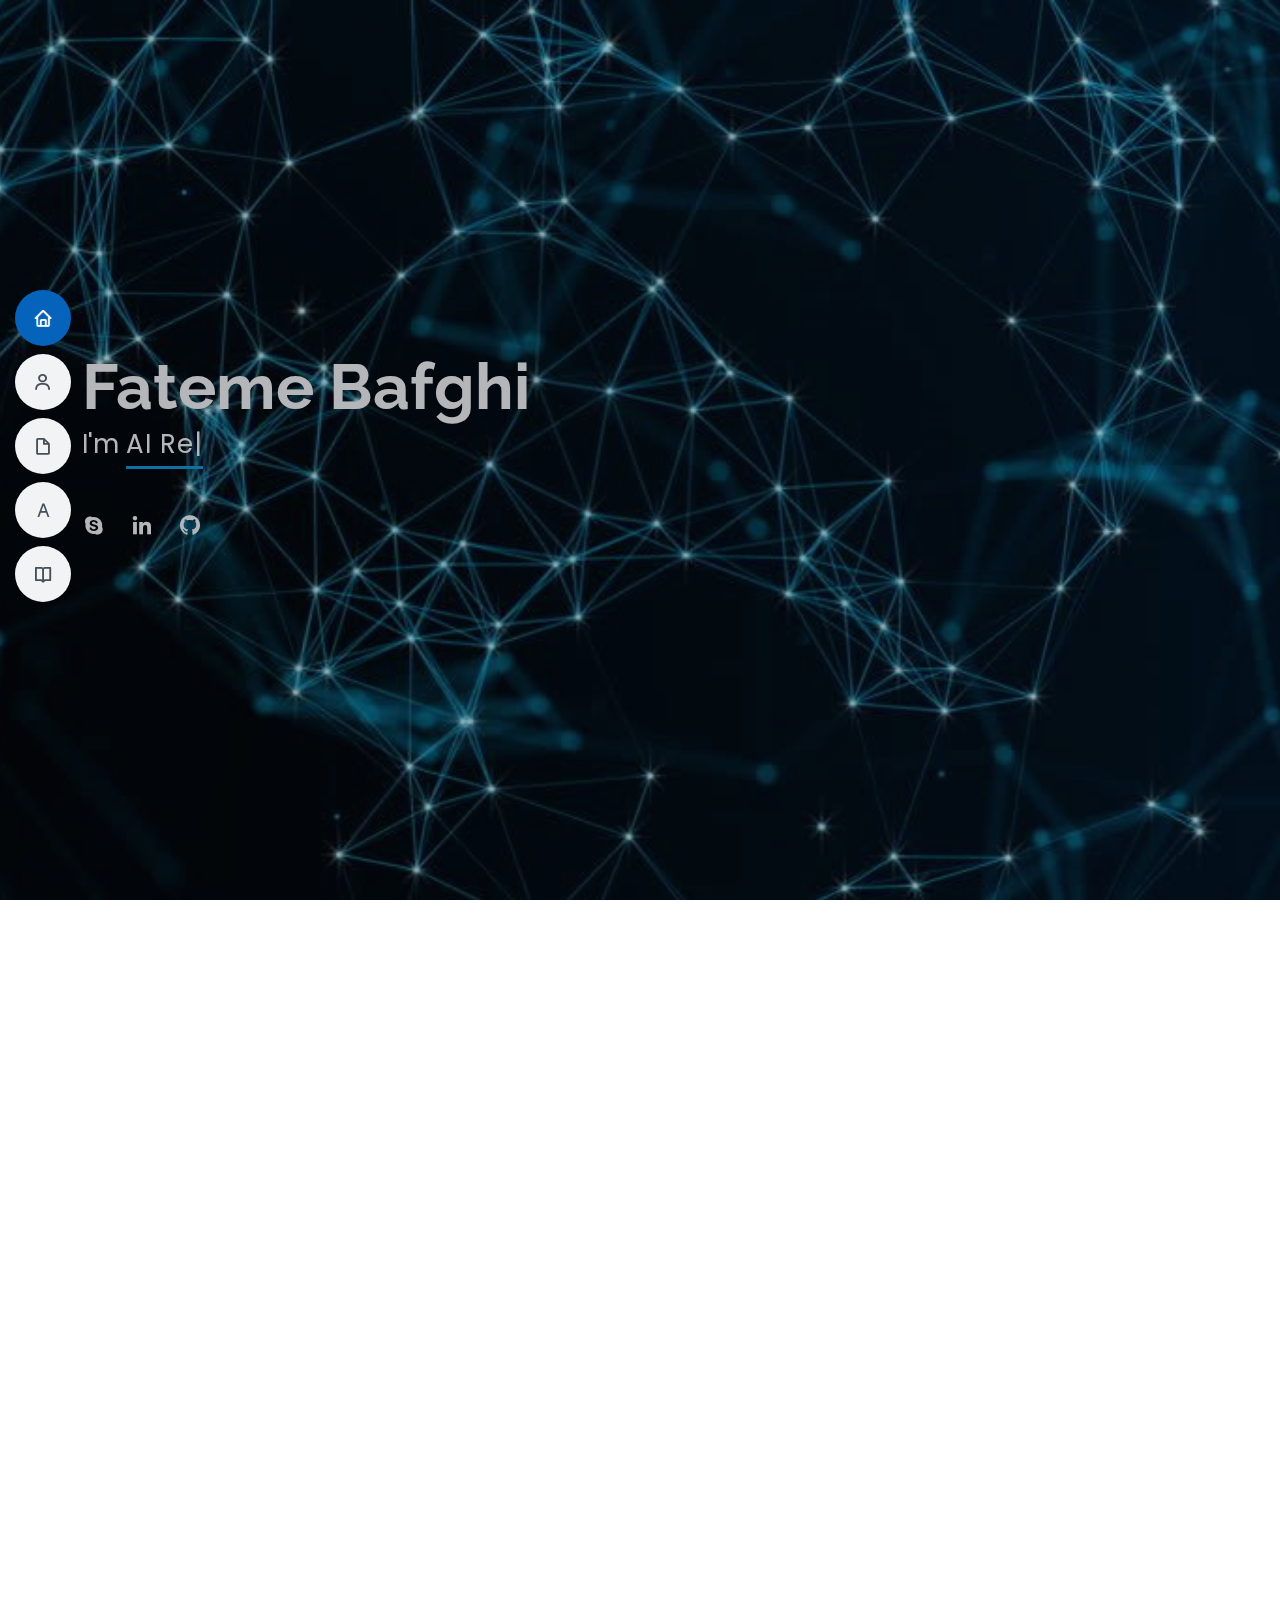
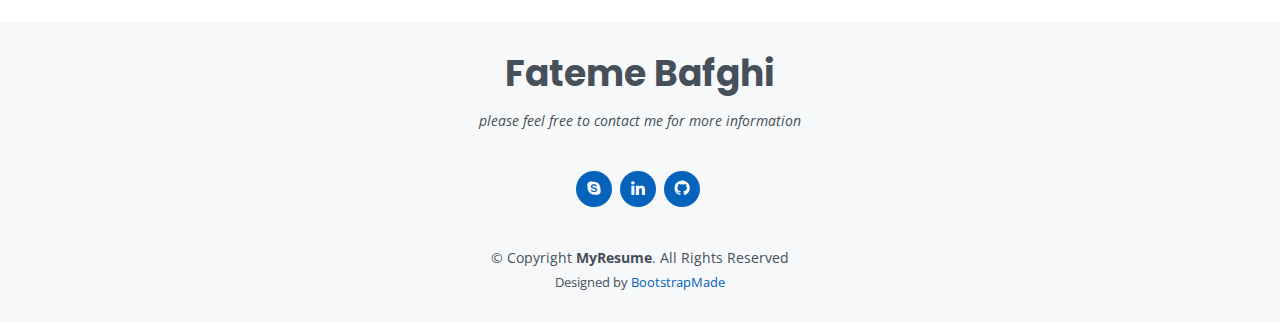
==== index.html @ 56b57ebd "google" ====
<!DOCTYPE html>
<html lang="en">

<head>
  <meta charset="utf-8">
  <meta content="width=device-width, initial-scale=1.0" name="viewport">

  <title>My Name is Fateme Bafghi</title>
  <meta content="" name="description">
  <meta content="Fateme Bafghi" name="keywords">
  <meta content="Fateme Bafghi" name="keywords">
  <meta name="google-site-verification" content="RF2qlRLeXoq89TAJDtSY27F9De4cwI4csFK6Y1lizmY" />
  <meta content="Fateme Bafghi" name="keywords">
  <meta name="keywords" content="Fateme,Bafghi,Fateme Bafghi,artificial Intelligence,Machine learning,Developer,Multiple Object Tracking,mynameisfateme,my name is fateme bafghi">

  <!-- Favicons -->
  <link href="assets/img/favicon.png" rel="icon">
  <link href="assets/img/apple-touch-icon.png" rel="apple-touch-icon">

  <!-- Google Fonts -->
  <link href="https://fonts.googleapis.com/css?family=Open+Sans:300,300i,400,400i,600,600i,700,700i|Raleway:300,300i,400,400i,500,500i,600,600i,700,700i|Poppins:300,300i,400,400i,500,500i,600,600i,700,700i" rel="stylesheet">

  <!-- Vendor CSS Files -->
  <link href="assets/vendor/aos/aos.css" rel="stylesheet">
  <link href="assets/vendor/bootstrap/css/bootstrap.min.css" rel="stylesheet">
  <link href="assets/vendor/bootstrap-icons/bootstrap-icons.css" rel="stylesheet">
  <link href="assets/vendor/boxicons/css/boxicons.min.css" rel="stylesheet">
  <link href="assets/vendor/glightbox/css/glightbox.min.css" rel="stylesheet">
  <link href="assets/vendor/swiper/swiper-bundle.min.css" rel="stylesheet">

  <!-- Template Main CSS File -->
  <link href="assets/css/style.css" rel="stylesheet">

  <!-- =======================================================
  * Template Name: MyResume - v4.6.0
  * Template URL: https://bootstrapmade.com/free-html-bootstrap-template-my-resume/
  * Author: BootstrapMade.com
  * License: https://bootstrapmade.com/license/
  ======================================================== -->
</head>

<body>

  <!-- ======= Mobile nav toggle button ======= -->
  <!-- <button type="button" class="mobile-nav-toggle d-xl-none"><i class="bi bi-list mobile-nav-toggle"></i></button> -->
  <i class="bi bi-list mobile-nav-toggle d-xl-none"></i>
  <!-- ======= Header ======= -->
  <header id="header" class="d-flex flex-column justify-content-center">

    <nav id="navbar" class="navbar nav-menu">
      <ul>
        <li><a href="#hero" class="nav-link scrollto active"><i class="bx bx-home"></i> <span>Home</span></a></li>
        <li><a href="#about" class="nav-link scrollto"><i class="bx bx-user"></i> <span>About</span></a></li>
        <li><a href="#resume" class="nav-link scrollto"><i class="bx bx-file-blank"></i> <span>Resume</span></a></li>
        <li><a href="#Language" class="nav-link scrollto"><i class="bx bx-font"></i> <span>Languages</span></a></li>
        <li><a href="#Researches" class="nav-link scrollto"><i class="bx bx-book-open"></i> <span>Researches</span></a></li>
      </ul>
    </nav><!-- .nav-menu -->

  </header><!-- End Header -->

  <!-- ======= Hero Section ======= -->
  <section id="hero" class="d-flex flex-column justify-content-center">
    <div class="container" data-aos="zoom-in" data-aos-delay="100">
      <h1>Fateme Bafghi</h1>
      <p>I'm <span class="typed" data-typed-items="AI Researcher, Python Developer, the one who loves challenges
"></span></p>
   <div class="social-links">
   	 <a href="live:c34fc1123a1e1297" class="google-plus"><i class="bx bxl-skype"></i></a>
         <a href="https://www.linkedin.com/in/fateme-bafghi/" class="linkedin"><i class="bx bxl-linkedin"></i></a>
	 <a href="https://github.com/fatemebafghi" class="github"><i class="bx bxl-github"></i></a>
      </div>
    </div>
  </section><!-- End Hero -->

  <main id="main">

    <!-- ======= About Section ======= -->
    <section id="about" class="about">
      <div class="container" data-aos="fade-up">

        <div class="section-title">
          <h2>I am Fateme</h2>
          <p>I’m a python developer who is interested in learning and applying machine learning as a state-of-the-art solution for a variety of tasks such as multiple objecttracking, natural language processing, and data mining. I am experienced in machine vision and multi-object tracking, and I’m passionate about learning new skills. </p>
        </div>

        <div class="row">
          <div class="col-lg-4">
            <img src="assets/img/profile-img.jpg" class="img-fluid" alt="">
          </div>
          <div class="col-lg-8 pt-4 pt-lg-0 content">
            <h3>AI Researcher and Python Developer </h3>
            <div class="row">
              <div class="col-lg-6">
                <ul>
                  <li><i class="bi bi-chevron-right"></i> <strong>Birthday:</strong> <span>21 Jan 1994</span></li>
                  <li><i class="bi bi-chevron-right"></i> <strong>Phone:</strong> <span> +989215294507	</span></li>
                  <li><i class="bi bi-chevron-right"></i> <strong>City:</strong> <span>Tehran, Iran </span></li>
                </ul>
              </div>
              <div class="col-lg-6">
                <ul>
                  <li><i class="bi bi-chevron-right"></i> <strong>Degree:</strong> <span>Master in Artificial Intelligence </span></li>
                  <li><i class="bi bi-chevron-right"></i> <strong>Email :</strong> <span>fatemebfg@gmail.com</span></li>
                  <li><i class="bi bi-chevron-right"></i> <strong>Freelance:</strong> <span>Available</span></li>
                </ul>
              </div>
            </div>
            <p>
             for more information please have a look at <a href="#"><span> my cv </span></a>					
            </p>
          </div>
        </div>

      </div>
    </section><!-- End About Section -->
 <!-- ======= Resume Section ======= -->
    <section id="resume" class="resume">
      <div class="container" data-aos="fade-up">

        <div class="section-title">
          <h2>My experiences </h2>
          <p>Magnam dolores commodi suscipit. Necessitatibus eius consequatur ex aliquid fuga eum quidem. Sit sint consectetur velit. Quisquam quos quisquam cupiditate. Et nemo qui impedit suscipit alias ea. Quia fugiat sit in iste officiis commodi quidem hic quas.</p>
        </div>

        <div class="row">
          <div class="col-lg-6">
            <h3 class="resume-title">Education</h3>
            <div class="resume-item">
              <h4> M.Sc., Artificial Intelligence </h4>
              <h5>September 2016 - September 2019</h5>
              <p><em> University of Isfahan, Isfahan, Iran </em></p>
            </div>
            <div class="resume-item">
              <h4>B.Sc., Computer Engineering, Software Engineering</h4>
              <h5>September 2012 - September 2016</h5>
              <p><em> Isfahan University of Technology, Isfahan, Iran </em></p>
            </div>
          </div>
          <div class="col-lg-6">
            <h3 class="resume-title">Professional Experience</h3>
            <div class="resume-item">
              <h4>Senior python developer </h4>
              <h5>March 2020 till now</h5>
              <p><em><a href="https://amerandish.com/?lang=en"></i> <span>AmeraAndish</span></a>, Tehran,Iran </em></p>
              <ul>
                <li>Pythond Developer of Hooshtel Product </li>
                <li> Developing first automatic answering machine based on AI to answer phones in Persian</li>
		<li> Developing first analyzer system for Iranian call centers based on their data packets</li>
		<li> Developing first Persian Automatic Question Answering systems on telephone for Irancell Customers</li>
              </ul>
            </div>
          </div>
        </div>

      </div>
    </section><!-- End Resume Section -->

    <!-- ======= Skills Section ======= -->
    <section id="skills" class="skills section-bg">
      <div class="container" data-aos="fade-up">

        <div class="section-title">
          <h2>Skills</h2>
        </div>
        <div class="row skills-content">

          <div class="col-lg-6">
	  <div class="resume-item">
              <h4>Machine Learning and Deep Learning Tools </h4>
              <li>Keras and sklearn, Tensorflow, Opencv, Pandas, Numpy</li>
           </div>

	  <div class="resume-item">
              <h4>Database Systems </h4>
              <li>Keras and sklearn, Tensorflow, Opencv, Pandas, Numpy</li>
           </div>

	  <div class="resume-item">
              <h4>Operating System </h4>
              <li>Keras and sklearn, Tensorflow, Opencv, Pandas, Numpy</li>
           </div>

          </div>

          <div class="col-lg-6">

            <h4 class="resume-title">Programming Languages</h4>
	    <li>Python, Java, C/C++, NodeJS</li>

              <h4 class="resume-title">Other</h4>
	      <li>Redis, Docker, Git, RESTapi, Fastapi, kibana, matlab</li>

             <h4 class="resume-title">Miscellaneous</h4>
	    <li> LATEX, Photoshop, MS Office</li>

          </div>

        </div>

      </div>
    </section><!-- End Skills Section -->

 <!-- ======= Language Section ======= -->
    <section id="Language" class="skills section-bg">
      <div class="container" data-aos="fade-up">

        <div class="section-title">
          <h2>Languages</h2>
        </div>
        <div class="row skills-content">

          <div class="col-lg-6">

             <h3 class="resume-title">Persian </h3>
	    <span class="skill"> Native </span>


          </div>

          <div class="col-lg-6">

           <h5 >English </h5>
	    <span class="skill"> TOEFL  Overall:106  Listening:30 Reading:26 Speaking:26 Writing:24</span>

          </div>								

        </div>

      </div>
    </section><!-- End Language Section -->

 <!-- ======= Research Section ======= -->
    <section id="Researches" class="skills section-bg">
      <div class="container" data-aos="fade-up">

        <div class="section-title">
          <h2>Researches</h2>
        </div>
        



           <li>  <a href:"https://ieeexplore.ieee.org/abstract/document/9116905/metrics#metrics" class="resume-title"> “Multiple-Vehicle Tracking in the Highway Using Appearance Model and Visual Object Tracking.”, Oral presentation The 11 Iranian and the first International Conference on Machine Vision and Image Processing (MVIP), (2020) </a> </li>
	    <span class="skill">In recent decades, due to the groundbreaking improvements in machine vision, many daily tasks are performed by computers. One of these tasks is multiple-vehicle tracking, which is widely used in different areas such as video surveillance and traffic monitoring. This paper focuses on introducing an efficient novel approach with acceptable accuracy. This is achieved through an efficient appearance and motion model based on the features extracted from each object. For this purpose, two different approaches have been used to extract features, i.e. features extracted from a deep neural network, and traditional features. Then the results from these two approaches are compared with state-of-the-art trackers. The results are obtained by executing the methods on the UA-DETRACK benchmark. The first method led to 58.9% accuracy while the second method caused up to 15.9%. The proposed methods can still be improved by extracting more distinguishable features. 

</span>


				

        </div>

      </div>
    </section><!-- End Research Section -->



   
   
  </main><!-- End #main -->

  <!-- ======= Footer ======= -->
  <footer id="footer">
    <div class="container">
      <h3>Fateme Bafghi </h3>
      <p> please feel free to contact me for more information </p>
      <div class="social-links">
   	 <a href="live:c34fc1123a1e1297" class="google-plus"><i class="bx bxl-skype"></i></a>
         <a href="https://www.linkedin.com/in/fateme-bafghi/" class="linkedin"><i class="bx bxl-linkedin"></i></a>
	 <a href="https://github.com/fatemebafghi" class="github"><i class="bx bxl-github"></i></a>
      </div>
      <div class="copyright">
        &copy; Copyright <strong><span>MyResume</span></strong>. All Rights Reserved
      </div>
      <div class="credits">
        <!-- All the links in the footer should remain intact. -->
        <!-- You can delete the links only if you purchased the pro version. -->
        <!-- Licensing information: [license-url] -->
        <!-- Purchase the pro version with working PHP/AJAX contact form: https://bootstrapmade.com/free-html-bootstrap-template-my-resume/ -->
        Designed by <a href="https://bootstrapmade.com/">BootstrapMade</a>
      </div>
    </div>
  </footer><!-- End Footer -->

  <div id="preloader"></div>
  <a href="#" class="back-to-top d-flex align-items-center justify-content-center"><i class="bi bi-arrow-up-short"></i></a>

  <!-- Vendor JS Files -->
  <script src="assets/vendor/aos/aos.js"></script>
  <script src="assets/vendor/bootstrap/js/bootstrap.bundle.min.js"></script>
  <script src="assets/vendor/glightbox/js/glightbox.min.js"></script>
  <script src="assets/vendor/isotope-layout/isotope.pkgd.min.js"></script>
  <script src="assets/vendor/php-email-form/validate.js"></script>
  <script src="assets/vendor/purecounter/purecounter.js"></script>
  <script src="assets/vendor/swiper/swiper-bundle.min.js"></script>
  <script src="assets/vendor/typed.js/typed.min.js"></script>
  <script src="assets/vendor/waypoints/noframework.waypoints.js"></script>

  <!-- Template Main JS File -->
  <script src="assets/js/main.js"></script>

</body>

</html>
---- assets/css/style.css ----
/**
* Template Name: MyResume - v4.6.0
* Template URL: https://bootstrapmade.com/free-html-bootstrap-template-my-resume/
* Author: BootstrapMade.com
* License: https://bootstrapmade.com/license/
*/

/*--------------------------------------------------------------
# General
--------------------------------------------------------------*/
body {
  font-family: "Open Sans", sans-serif;
  color: #272829;
}

a {
  color: #0563bb;
  text-decoration: none;
}

a:hover {
  color: #067ded;
  text-decoration: none;
}

h1, h2, h3, h4, h5, h6 {
  font-family: "Raleway", sans-serif;
}

/*--------------------------------------------------------------
# Back to top button
--------------------------------------------------------------*/
.back-to-top {
  position: fixed;
  visibility: hidden;
  opacity: 0;
  right: 15px;
  bottom: 15px;
  z-index: 996;
  background: #0563bb;
  width: 40px;
  height: 40px;
  border-radius: 50px;
  transition: all 0.4s;
}
.back-to-top i {
  font-size: 28px;
  color: #fff;
  line-height: 0;
}
.back-to-top:hover {
  background: #0678e3;
  color: #fff;
}
.back-to-top.active {
  visibility: visible;
  opacity: 1;
}

/*--------------------------------------------------------------
# Preloader
--------------------------------------------------------------*/
#preloader {
  position: fixed;
  top: 0;
  left: 0;
  right: 0;
  bottom: 0;
  z-index: 9999;
  overflow: hidden;
  background: #fff;
}

#preloader:before {
  content: "";
  position: fixed;
  top: calc(50% - 30px);
  left: calc(50% - 30px);
  border: 6px solid #0563bb;
  border-top-color: #fff;
  border-bottom-color: #fff;
  border-radius: 50%;
  width: 60px;
  height: 60px;
  -webkit-animation: animate-preloader 1s linear infinite;
  animation: animate-preloader 1s linear infinite;
}

@-webkit-keyframes animate-preloader {
  0% {
    transform: rotate(0deg);
  }
  100% {
    transform: rotate(360deg);
  }
}

@keyframes animate-preloader {
  0% {
    transform: rotate(0deg);
  }
  100% {
    transform: rotate(360deg);
  }
}
/*--------------------------------------------------------------
# Disable aos animation delay on mobile devices
--------------------------------------------------------------*/
@media screen and (max-width: 768px) {
  [data-aos-delay] {
    transition-delay: 0 !important;
  }
}
/*--------------------------------------------------------------
# Header
--------------------------------------------------------------*/
#header {
  position: fixed;
  top: 0;
  left: 0;
  bottom: 0;
  z-index: 9997;
  transition: all 0.5s;
  padding: 15px;
  overflow-y: auto;
}
@media (max-width: 992px) {
  #header {
    width: 300px;
    background: #fff;
    border-right: 1px solid #e6e9ec;
    left: -300px;
  }
}

@media (min-width: 992px) {
  #main {
    margin-left: 100px;
  }
}
/*--------------------------------------------------------------
# Navigation Menu
--------------------------------------------------------------*/
/**
* Desktop Navigation 
*/
.nav-menu {
  padding: 0;
  display: block;
}
.nav-menu * {
  margin: 0;
  padding: 0;
  list-style: none;
}
.nav-menu > ul > li {
  position: relative;
  white-space: nowrap;
}
.nav-menu a, .nav-menu a:focus {
  display: flex;
  align-items: center;
  color: #45505b;
  padding: 10px 18px;
  margin-bottom: 8px;
  transition: 0.3s;
  font-size: 15px;
  border-radius: 50px;
  background: #f2f3f5;
  height: 56px;
  width: 100%;
  overflow: hidden;
  transition: 0.3s;
}
.nav-menu a i, .nav-menu a:focus i {
  font-size: 20px;
}
.nav-menu a span, .nav-menu a:focus span {
  padding: 0 5px 0 7px;
  color: #45505b;
}
@media (min-width: 992px) {
  .nav-menu a, .nav-menu a:focus {
    width: 56px;
  }
  .nav-menu a span, .nav-menu a:focus span {
    display: none;
    color: #fff;
  }
}
.nav-menu a:hover, .nav-menu .active, .nav-menu .active:focus, .nav-menu li:hover > a {
  color: #fff;
  background: #0563bb;
}
.nav-menu a:hover span, .nav-menu .active span, .nav-menu .active:focus span, .nav-menu li:hover > a span {
  color: #fff;
}
.nav-menu a:hover, .nav-menu li:hover > a {
  width: 100%;
  color: #fff;
}
.nav-menu a:hover span, .nav-menu li:hover > a span {
  display: block;
}

/**
* Mobile Navigation 
*/
.mobile-nav-toggle {
  position: fixed;
  right: 10px;
  top: 10px;
  z-index: 9998;
  border: 0;
  background: none;
  font-size: 28px;
  transition: all 0.4s;
  outline: none !important;
  line-height: 0;
  cursor: pointer;
  border-radius: 50px;
  padding: 5px;
}
.mobile-nav-toggle i {
  color: #45505b;
}

.mobile-nav-active {
  overflow: hidden;
}
.mobile-nav-active #header {
  left: 0;
}
.mobile-nav-active .mobile-nav-toggle {
  color: #fff;
  background-color: #0563bb;
}

/*--------------------------------------------------------------
# Hero Section
--------------------------------------------------------------*/
#hero {
  width: 100%;
  height: 100vh;
  background: url("../img/hero-bg.jpg") top center;
  background-size: cover;
}
#hero:before {
  content: "";
  background: rgba(5, 13, 24, 0.3);
  position: absolute;
  bottom: 0;
  top: 0;
  left: 0;
  right: 0;
  z-index: 1;
}
#hero .hero-container {
  position: relative;
  z-index: 2;
  min-width: 300px;
}
#hero h1 {
  margin: 0 0 10px 0;
  font-size: 64px;
  font-weight: 700;
  line-height: 56px;
  color: #fff;
}
#hero .social-links {
  margin-top: 30px;
}
#hero .social-links a {
  font-size: 24px;
  display: inline-block;
  color: #fff;
  line-height: 1;
  margin-right: 20px;
  transition: 0.3s;
}
#hero .social-links a:hover {
  color: #0563bb;
}
#hero p {
  color: #fff;
  margin-bottom: 50px;
  font-size: 26px;
  font-family: "Poppins", sans-serif;
}
#hero p span {
  color: #fff;
  padding-bottom: 4px;
  letter-spacing: 1px;
  border-bottom: 3px solid #149ddd;
}
@media (min-width: 1024px) {
  #hero {
    background-attachment: fixed;
  }
}
@media (max-width: 768px) {
  #hero h1 {
    font-size: 28px;
    line-height: 36px;
  }
  #hero h2 {
    font-size: 18px;
    line-height: 24px;
    margin-bottom: 30px;
  }
}

/*--------------------------------------------------------------
# Sections General
--------------------------------------------------------------*/
section {
  padding: 60px 0;
  overflow: hidden;
}

.section-title {
  text-align: center;
  padding-bottom: 30px;
}
.section-title h2 {
  font-size: 32px;
  font-weight: bold;
  text-transform: uppercase;
  margin-bottom: 20px;
  padding-bottom: 20px;
  position: relative;
  color: #45505b;
}
.section-title h2::before {
  content: "";
  position: absolute;
  display: block;
  width: 120px;
  height: 1px;
  background: #ddd;
  bottom: 1px;
  left: calc(50% - 60px);
}
.section-title h2::after {
  content: "";
  position: absolute;
  display: block;
  width: 40px;
  height: 3px;
  background: #0563bb;
  bottom: 0;
  left: calc(50% - 20px);
}
.section-title p {
  margin-bottom: 0;
}

/*--------------------------------------------------------------
# About
--------------------------------------------------------------*/
.about .content h3 {
  font-weight: 700;
  font-size: 26px;
  color: #728394;
}
.about .content ul {
  list-style: none;
  padding: 0;
}
.about .content ul li {
  margin-bottom: 20px;
  display: flex;
  align-items: center;
}
.about .content ul strong {
  margin-right: 10px;
}
.about .content ul i {
  font-size: 16px;
  margin-right: 5px;
  color: #0563bb;
  line-height: 0;
}
.about .content p:last-child {
  margin-bottom: 0;
}

/*--------------------------------------------------------------
# Facts
--------------------------------------------------------------*/
.facts .count-box {
  padding: 30px 30px 25px 30px;
  margin-top: 30px;
  width: 100%;
  position: relative;
  text-align: center;
  background: #fff;
}
.facts .count-box i {
  position: absolute;
  top: -25px;
  left: 50%;
  transform: translateX(-50%);
  font-size: 24px;
  background: #0563bb;
  color: #fff;
  border-radius: 50px;
  display: inline-flex;
  align-items: center;
  justify-content: center;
  width: 48px;
  height: 48px;
}
.facts .count-box span {
  font-size: 36px;
  display: block;
  font-weight: 600;
  color: #011426;
}
.facts .count-box p {
  padding: 0;
  margin: 0;
  font-family: "Raleway", sans-serif;
  font-size: 14px;
}

/*--------------------------------------------------------------
# Skills
--------------------------------------------------------------*/
.skills .progress {
  height: 60px;
  display: block;
  background: none;
  border-radius: 0;
}
.skills .progress .skill {
  padding: 10px 0;
  margin: 0;
  text-transform: uppercase;
  display: block;
  font-weight: 600;
  font-family: "Poppins", sans-serif;
  color: #45505b;
}
.skills .progress .skill .val {
  float: right;
  font-style: normal;
}
.skills .progress-bar-wrap {
  background: #f2f3f5;
}
.skills .progress-bar {
  width: 1px;
  height: 10px;
  transition: 0.9s;
  background-color: #0563bb;
}
.skillls h6	 {
  font-size: 18px;
  display: inline-block;
  background: #0563bb;
  color: #fff;
  line-height: 1;
  padding: 8px 0;
  margin-right: 4px;
  border-radius: 50%;
  text-align: center;
  width: 36px;
  height: 36px;
  transition: 0.3s;
}
.skills.resume-item {
  font-size: 26px;
  font-weight: 700;
  margin-top: 20px;
  margin-bottom: 20px;
color: #45505b;}
.skills.resume-item h5 {
  font-size: 16px;
  background: #f7f8f9;
  padding: 5px 15px;
  display: inline-block;
  font-weight: 600;
  margin-bottom: 10px;
}
/*--------------------------------------------------------------
# Resume
--------------------------------------------------------------*/
.resume .resume-title {
  font-size: 26px;
  font-weight: 700;
  margin-top: 20px;
  margin-bottom: 20px;
  color: #45505b;
}
.resume .resume-item {
  padding: 0 0 20px 20px;
  margin-top: -2px;
  border-left: 2px solid #0563bb;
  position: relative;
}
.resume .resume-item h4 {
  line-height: 18px;
  font-size: 18px;
  font-weight: 600;
  text-transform: uppercase;
  font-family: "Poppins", sans-serif;
  color: #0563bb;
  margin-bottom: 10px;
}
.resume .resume-item h5 {
  font-size: 16px;
  background: #f7f8f9;
  padding: 5px 15px;
  display: inline-block;
  font-weight: 600;
  margin-bottom: 10px;
}
.resume .resume-item ul {
  padding-left: 20px;
}
.resume .resume-item ul li {
  padding-bottom: 10px;
}
.resume .resume-item:last-child {
  padding-bottom: 0;
}
.resume .resume-item::before {
  content: "";
  position: absolute;
  width: 16px;
  height: 16px;
  border-radius: 50px;
  left: -9px;
  top: 0;
  background: #fff;
  border: 2px solid #0563bb;
}

/*--------------------------------------------------------------
# Portfolio
--------------------------------------------------------------*/
.portfolio .portfolio-item {
  margin-bottom: 30px;
}
.portfolio #portfolio-flters {
  padding: 0;
  margin: 0 auto 25px auto;
  list-style: none;
  text-align: center;
  background: #fff;
  border-radius: 50px;
  padding: 2px 15px;
}
.portfolio #portfolio-flters li {
  cursor: pointer;
  display: inline-block;
  padding: 10px 15px;
  font-size: 14px;
  font-weight: 600;
  line-height: 1;
  text-transform: uppercase;
  color: #272829;
  margin-bottom: 5px;
  transition: all 0.3s ease-in-out;
}
.portfolio #portfolio-flters li:hover, .portfolio #portfolio-flters li.filter-active {
  color: #0563bb;
}
.portfolio #portfolio-flters li:last-child {
  margin-right: 0;
}
.portfolio .portfolio-wrap {
  transition: 0.3s;
  position: relative;
  overflow: hidden;
  z-index: 1;
  background: rgba(69, 80, 91, 0.8);
}
.portfolio .portfolio-wrap::before {
  content: "";
  background: rgba(255, 255, 255, 0.7);
  position: absolute;
  left: 30px;
  right: 30px;
  top: 30px;
  bottom: 30px;
  transition: all ease-in-out 0.3s;
  z-index: 2;
  opacity: 0;
}
.portfolio .portfolio-wrap .portfolio-info {
  opacity: 0;
  position: absolute;
  top: 0;
  left: 0;
  right: 0;
  bottom: 0;
  text-align: center;
  z-index: 3;
  transition: all ease-in-out 0.3s;
  display: flex;
  flex-direction: column;
  justify-content: center;
  align-items: center;
}
.portfolio .portfolio-wrap .portfolio-info::before {
  display: block;
  content: "";
  width: 48px;
  height: 48px;
  position: absolute;
  top: 35px;
  left: 35px;
  border-top: 3px solid #d7dce1;
  border-left: 3px solid #d7dce1;
  transition: all 0.5s ease 0s;
  z-index: 9994;
}
.portfolio .portfolio-wrap .portfolio-info::after {
  display: block;
  content: "";
  width: 48px;
  height: 48px;
  position: absolute;
  bottom: 35px;
  right: 35px;
  border-bottom: 3px solid #d7dce1;
  border-right: 3px solid #d7dce1;
  transition: all 0.5s ease 0s;
  z-index: 9994;
}
.portfolio .portfolio-wrap .portfolio-info h4 {
  font-size: 20px;
  color: #45505b;
  font-weight: 600;
}
.portfolio .portfolio-wrap .portfolio-info p {
  color: #45505b;
  font-size: 14px;
  text-transform: uppercase;
  padding: 0;
  margin: 0;
}
.portfolio .portfolio-wrap .portfolio-links {
  text-align: center;
  z-index: 4;
}
.portfolio .portfolio-wrap .portfolio-links a {
  color: #45505b;
  margin: 0 2px;
  font-size: 28px;
  display: inline-block;
  transition: 0.3s;
}
.portfolio .portfolio-wrap .portfolio-links a:hover {
  color: #148af9;
}
.portfolio .portfolio-wrap:hover::before {
  top: 0;
  left: 0;
  right: 0;
  bottom: 0;
  opacity: 1;
}
.portfolio .portfolio-wrap:hover .portfolio-info {
  opacity: 1;
}
.portfolio .portfolio-wrap:hover .portfolio-info::before {
  top: 15px;
  left: 15px;
}
.portfolio .portfolio-wrap:hover .portfolio-info::after {
  bottom: 15px;
  right: 15px;
}

/*--------------------------------------------------------------
# Portfolio Details
--------------------------------------------------------------*/
.portfolio-details {
  padding-top: 40px;
}
.portfolio-details .portfolio-details-slider img {
  width: 100%;
}
.portfolio-details .portfolio-details-slider .swiper-pagination {
  margin-top: 20px;
  position: relative;
}
.portfolio-details .portfolio-details-slider .swiper-pagination .swiper-pagination-bullet {
  width: 12px;
  height: 12px;
  background-color: #fff;
  opacity: 1;
  border: 1px solid #0563bb;
}
.portfolio-details .portfolio-details-slider .swiper-pagination .swiper-pagination-bullet-active {
  background-color: #0563bb;
}
.portfolio-details .portfolio-info {
  padding: 30px;
  box-shadow: 0px 0 30px rgba(69, 80, 91, 0.08);
}
.portfolio-details .portfolio-info h3 {
  font-size: 22px;
  font-weight: 700;
  margin-bottom: 20px;
  padding-bottom: 20px;
  border-bottom: 1px solid #eee;
}
.portfolio-details .portfolio-info ul {
  list-style: none;
  padding: 0;
  font-size: 15px;
}
.portfolio-details .portfolio-info ul li + li {
  margin-top: 10px;
}
.portfolio-details .portfolio-description {
  padding-top: 30px;
}
.portfolio-details .portfolio-description h2 {
  font-size: 26px;
  font-weight: 700;
  margin-bottom: 20px;
}
.portfolio-details .portfolio-description p {
  padding: 0;
}

/*--------------------------------------------------------------
# Services
--------------------------------------------------------------*/
.services .icon-box {
  text-align: center;
  padding: 70px 20px 80px 20px;
  transition: all ease-in-out 0.3s;
  background: #fff;
  box-shadow: 0px 5px 90px 0px rgba(110, 123, 131, 0.05);
}
.services .icon-box .icon {
  margin: 0 auto;
  width: 100px;
  height: 100px;
  display: flex;
  align-items: center;
  justify-content: center;
  transition: ease-in-out 0.3s;
  position: relative;
}
.services .icon-box .icon i {
  font-size: 36px;
  transition: 0.5s;
  position: relative;
}
.services .icon-box .icon svg {
  position: absolute;
  top: 0;
  left: 0;
}
.services .icon-box .icon svg path {
  transition: 0.5s;
  fill: #f5f5f5;
}
.services .icon-box h4 {
  font-weight: 600;
  margin: 10px 0 15px 0;
  font-size: 22px;
}
.services .icon-box h4 a {
  color: #45505b;
  transition: ease-in-out 0.3s;
}
.services .icon-box p {
  line-height: 24px;
  font-size: 14px;
  margin-bottom: 0;
}
.services .icon-box:hover {
  border-color: #fff;
  box-shadow: 0px 0 35px 0 rgba(0, 0, 0, 0.08);
}
.services .iconbox-blue i {
  color: #47aeff;
}
.services .iconbox-blue:hover .icon i {
  color: #fff;
}
.services .iconbox-blue:hover .icon path {
  fill: #47aeff;
}
.services .iconbox-orange i {
  color: #ffa76e;
}
.services .iconbox-orange:hover .icon i {
  color: #fff;
}
.services .iconbox-orange:hover .icon path {
  fill: #ffa76e;
}
.services .iconbox-pink i {
  color: #e80368;
}
.services .iconbox-pink:hover .icon i {
  color: #fff;
}
.services .iconbox-pink:hover .icon path {
  fill: #e80368;
}
.services .iconbox-yellow i {
  color: #ffbb2c;
}
.services .iconbox-yellow:hover .icon i {
  color: #fff;
}
.services .iconbox-yellow:hover .icon path {
  fill: #ffbb2c;
}
.services .iconbox-red i {
  color: #ff5828;
}
.services .iconbox-red:hover .icon i {
  color: #fff;
}
.services .iconbox-red:hover .icon path {
  fill: #ff5828;
}
.services .iconbox-teal i {
  color: #11dbcf;
}
.services .iconbox-teal:hover .icon i {
  color: #fff;
}
.services .iconbox-teal:hover .icon path {
  fill: #11dbcf;
}

/*--------------------------------------------------------------
# Testimonials
--------------------------------------------------------------*/
.testimonials .section-header {
  margin-bottom: 40px;
}
.testimonials .testimonials-carousel, .testimonials .testimonials-slider {
  overflow: hidden;
}
.testimonials .testimonial-item {
  text-align: center;
}
.testimonials .testimonial-item .testimonial-img {
  width: 120px;
  border-radius: 50%;
  border: 4px solid #fff;
  margin: 0 auto;
}
.testimonials .testimonial-item h3 {
  font-size: 20px;
  font-weight: bold;
  margin: 10px 0 5px 0;
  color: #111;
}
.testimonials .testimonial-item h4 {
  font-size: 14px;
  color: #999;
  margin: 0 0 15px 0;
}
.testimonials .testimonial-item .quote-icon-left, .testimonials .testimonial-item .quote-icon-right {
  color: #90c8fc;
  font-size: 26px;
}
.testimonials .testimonial-item .quote-icon-left {
  display: inline-block;
  left: -5px;
  position: relative;
}
.testimonials .testimonial-item .quote-icon-right {
  display: inline-block;
  right: -5px;
  position: relative;
  top: 10px;
}
.testimonials .testimonial-item p {
  font-style: italic;
  margin: 0 auto 15px auto;
}
.testimonials .swiper-pagination {
  margin-top: 20px;
  position: relative;
}
.testimonials .swiper-pagination .swiper-pagination-bullet {
  width: 12px;
  height: 12px;
  background-color: #fff;
  opacity: 1;
  border: 1px solid #0563bb;
}
.testimonials .swiper-pagination .swiper-pagination-bullet-active {
  background-color: #0563bb;
}
@media (min-width: 992px) {
  .testimonials .testimonial-item p {
    width: 80%;
  }
}

/*--------------------------------------------------------------
# Contact
--------------------------------------------------------------*/
.contact .info {
  width: 100%;
  background: #fff;
}
.contact .info i {
  font-size: 20px;
  color: #0563bb;
  float: left;
  width: 44px;
  height: 44px;
  background: #eef7ff;
  display: flex;
  justify-content: center;
  align-items: center;
  border-radius: 50px;
  transition: all 0.3s ease-in-out;
}
.contact .info h4 {
  padding: 0 0 0 60px;
  font-size: 22px;
  font-weight: 600;
  margin-bottom: 5px;
  color: #45505b;
}
.contact .info p {
  padding: 0 0 0 60px;
  margin-bottom: 0;
  font-size: 14px;
  color: #728394;
}
.contact .info .email, .contact .info .phone {
  margin-top: 40px;
}
.contact .info .email:hover i, .contact .info .address:hover i, .contact .info .phone:hover i {
  background: #0563bb;
  color: #fff;
}
.contact .php-email-form {
  width: 100%;
  background: #fff;
}
.contact .php-email-form .form-group {
  padding-bottom: 8px;
}
.contact .php-email-form .error-message {
  display: none;
  color: #fff;
  background: #ed3c0d;
  text-align: left;
  padding: 15px;
  font-weight: 600;
}
.contact .php-email-form .error-message br + br {
  margin-top: 25px;
}
.contact .php-email-form .sent-message {
  display: none;
  color: #fff;
  background: #18d26e;
  text-align: center;
  padding: 15px;
  font-weight: 600;
}
.contact .php-email-form .loading {
  display: none;
  background: #fff;
  text-align: center;
  padding: 15px;
}
.contact .php-email-form .loading:before {
  content: "";
  display: inline-block;
  border-radius: 50%;
  width: 24px;
  height: 24px;
  margin: 0 10px -6px 0;
  border: 3px solid #18d26e;
  border-top-color: #eee;
  -webkit-animation: animate-loading 1s linear infinite;
  animation: animate-loading 1s linear infinite;
}
.contact .php-email-form input, .contact .php-email-form textarea {
  border-radius: 4px;
  box-shadow: none;
  font-size: 14px;
}
.contact .php-email-form input {
  height: 44px;
}
.contact .php-email-form textarea {
  padding: 10px 12px;
}
.contact .php-email-form button[type=submit] {
  background: #0563bb;
  border: 0;
  padding: 10px 35px;
  color: #fff;
  transition: 0.4s;
  border-radius: 50px;
}
.contact .php-email-form button[type=submit]:hover {
  background: #0678e3;
}
@-webkit-keyframes animate-loading {
  0% {
    transform: rotate(0deg);
  }
  100% {
    transform: rotate(360deg);
  }
}
@keyframes animate-loading {
  0% {
    transform: rotate(0deg);
  }
  100% {
    transform: rotate(360deg);
  }
}

/*--------------------------------------------------------------
# Footer
--------------------------------------------------------------*/
#footer {
  background: #f7f8f9;
  color: #45505b;
  font-size: 14px;
  text-align: center;
  padding: 30px 0;
}
#footer h3 {
  font-size: 36px;
  font-weight: 700;
  position: relative;
  font-family: "Poppins", sans-serif;
  padding: 0;
  margin: 0 0 15px 0;
}
#footer p {
  font-size: 15;
  font-style: italic;
  padding: 0;
  margin: 0 0 40px 0;
}
#footer .social-links {
  margin: 0 0 40px 0;
}
#footer .social-links a {
  font-size: 18px;
  display: inline-block;
  background: #0563bb;
  color: #fff;
  line-height: 1;
  padding: 8px 0;
  margin-right: 4px;
  border-radius: 50%;
  text-align: center;
  width: 36px;
  height: 36px;
  transition: 0.3s;
}
#footer .social-links a:hover {
  background: #0678e3;
  color: #fff;
  text-decoration: none;
}
#footer .copyright {
  margin: 0 0 5px 0;
}
#footer .credits {
  font-size: 13px;
}
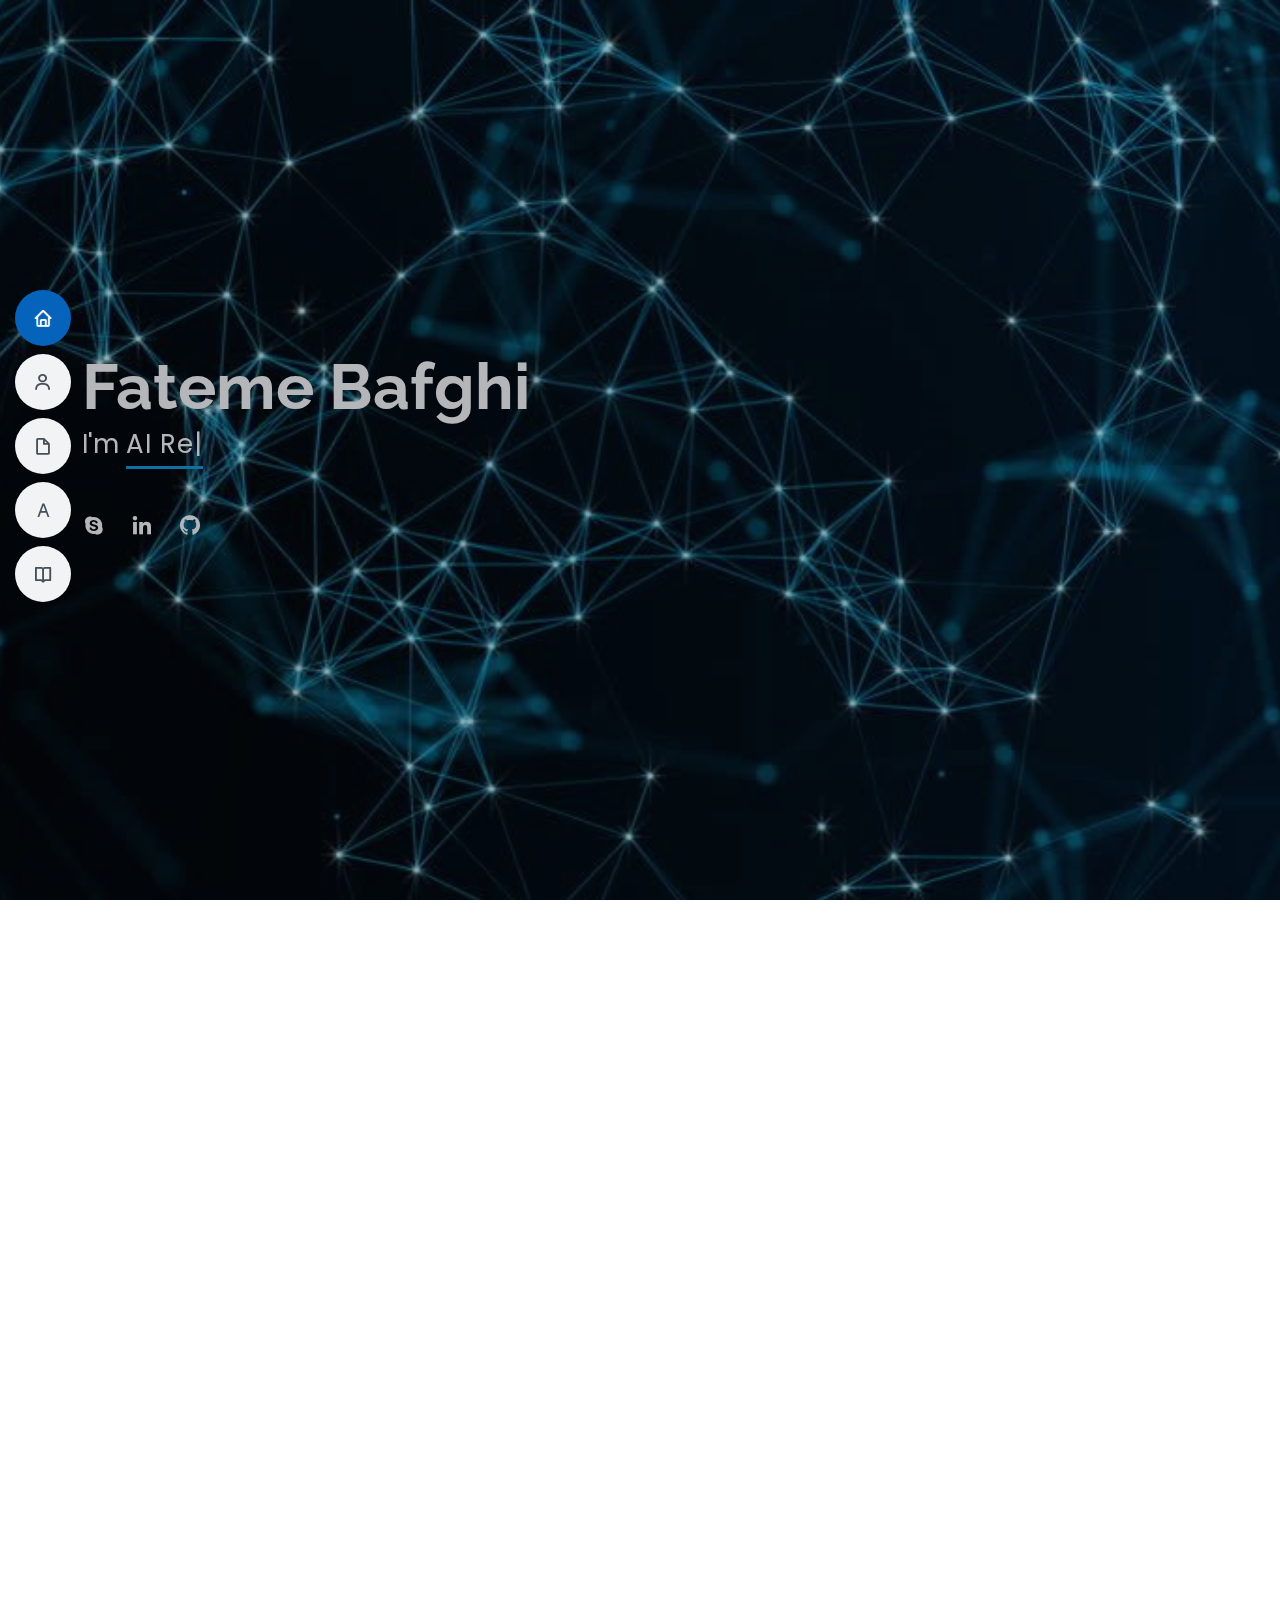
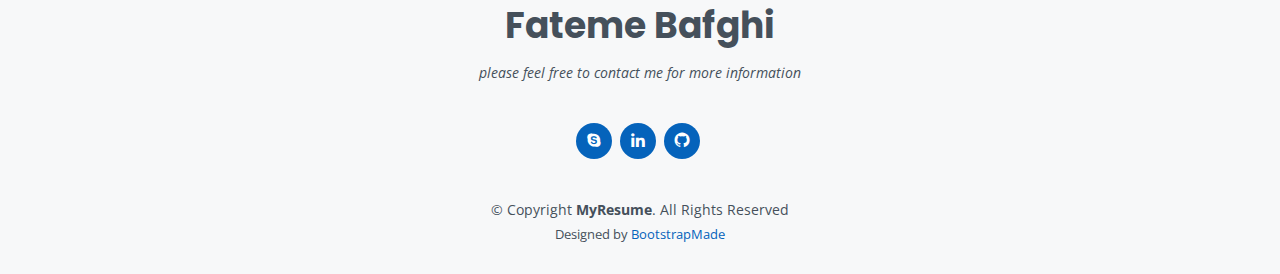
==== commit 7a84fc9b: "fixing cv" ====
--- a/index.html
+++ b/index.html
@@ -5,10 +5,9 @@
   <meta charset="utf-8">
   <meta content="width=device-width, initial-scale=1.0" name="viewport">
 
-  <title>My Name is Fateme Bafghi</title>
+  <title>My Name is Fateme Bafghi-fateme bafghi website</title>
   <meta content="" name="description">
-  <meta content="Fateme Bafghi" name="keywords">
-  <meta content="Fateme Bafghi" name="keywords">
+  <meta name="keywords" content="Fateme,Bafghi,Fateme Bafghi,artificial Intelligence,Machine learning,Developer,Multiple Object Tracking,mynameisfateme,my name is fateme bafghi">
   <meta name="google-site-verification" content="RF2qlRLeXoq89TAJDtSY27F9De4cwI4csFK6Y1lizmY" />
   <meta content="Fateme Bafghi" name="keywords">
   <meta name="keywords" content="Fateme,Bafghi,Fateme Bafghi,artificial Intelligence,Machine learning,Developer,Multiple Object Tracking,mynameisfateme,my name is fateme bafghi">
@@ -107,7 +106,7 @@
               </div>
             </div>
             <p>
-             for more information please have a look at <a href="#"><span> my cv </span></a>					
+             for more information please have a look at <a href="files/Fateme Bafghi.pdf"><span> my cv </span></a>					
             </p>
           </div>
         </div>
@@ -120,7 +119,6 @@
 
         <div class="section-title">
           <h2>My experiences </h2>
-          <p>Magnam dolores commodi suscipit. Necessitatibus eius consequatur ex aliquid fuga eum quidem. Sit sint consectetur velit. Quisquam quos quisquam cupiditate. Et nemo qui impedit suscipit alias ea. Quia fugiat sit in iste officiis commodi quidem hic quas.</p>
         </div>
 
         <div class="row">
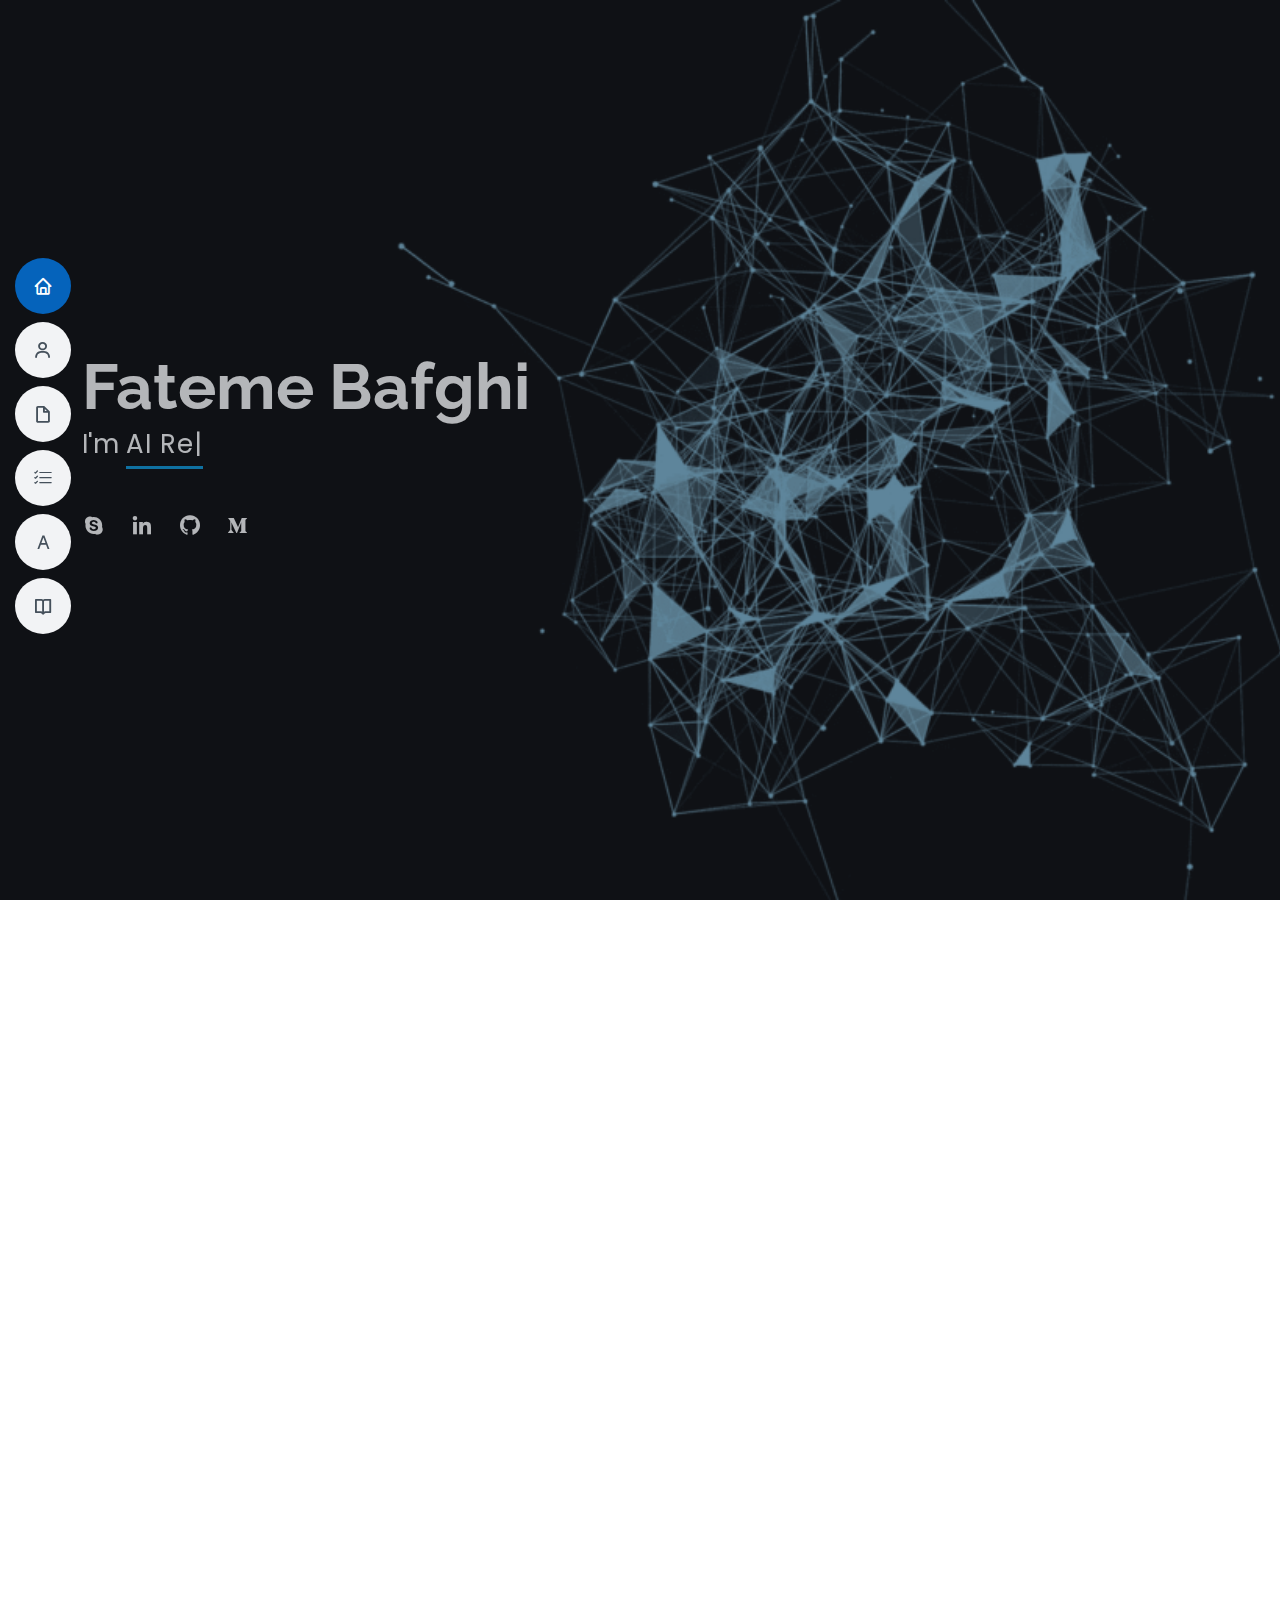
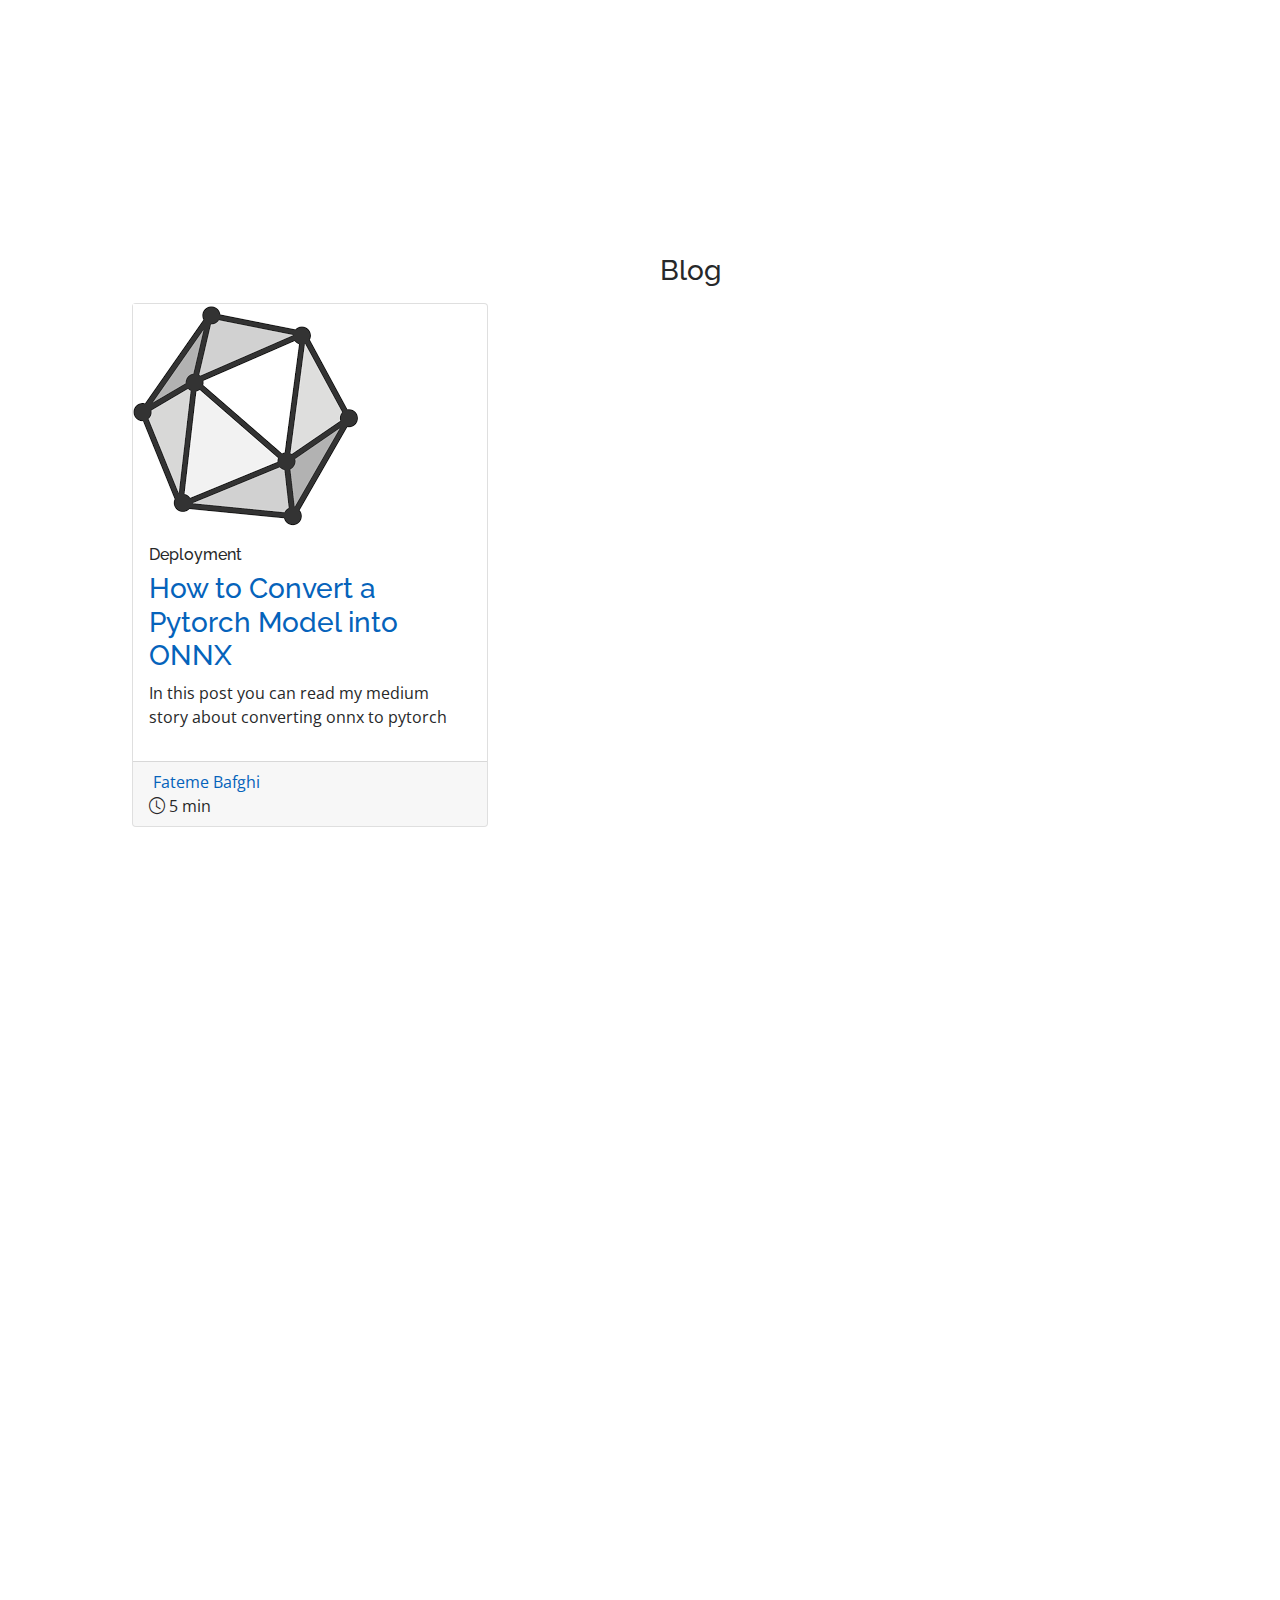
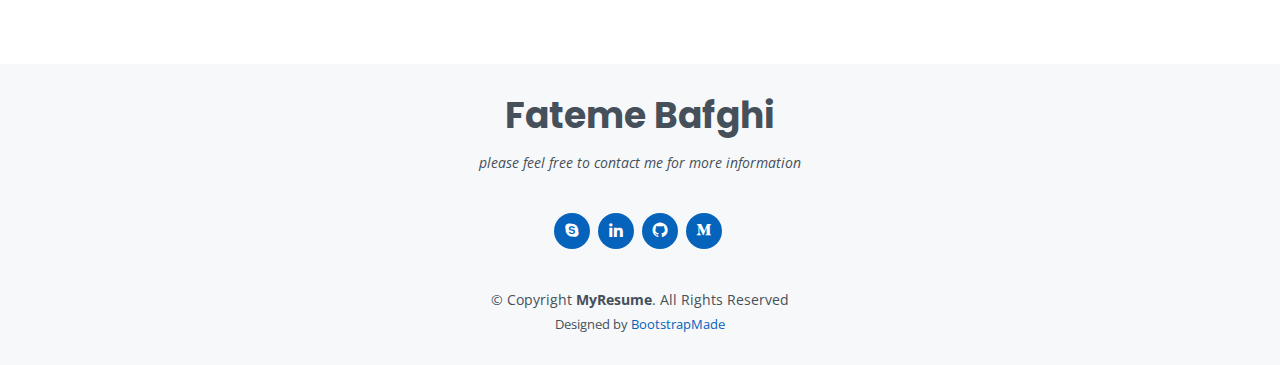
==== commit 28a46da8: "updating my resume" ====
--- a/index.html
+++ b/index.html
@@ -51,6 +51,7 @@
         <li><a href="#hero" class="nav-link scrollto active"><i class="bx bx-home"></i> <span>Home</span></a></li>
         <li><a href="#about" class="nav-link scrollto"><i class="bx bx-user"></i> <span>About</span></a></li>
         <li><a href="#resume" class="nav-link scrollto"><i class="bx bx-file-blank"></i> <span>Resume</span></a></li>
+        <li><a href="#Blog" class="nav-link scrollto"><i class="bi bi-list-check"></i> <span>Blog</span></a></li>
         <li><a href="#Language" class="nav-link scrollto"><i class="bx bx-font"></i> <span>Languages</span></a></li>
         <li><a href="#Researches" class="nav-link scrollto"><i class="bx bx-book-open"></i> <span>Researches</span></a></li>
       </ul>
@@ -67,7 +68,8 @@
    <div class="social-links">
    	 <a href="live:c34fc1123a1e1297" class="google-plus"><i class="bx bxl-skype"></i></a>
          <a href="https://www.linkedin.com/in/fateme-bafghi/" class="linkedin"><i class="bx bxl-linkedin"></i></a>
-	 <a href="https://github.com/fatemebafghi" class="github"><i class="bx bxl-github"></i></a>
+    <a href="https://github.com/fatemebafghi" class="github"><i class="bx bxl-github"></i></a>
+    <a href="https://medium.com/@fatemebfg" class="github"><i class="bx bxl-medium"></i></a>
       </div>
     </div>
   </section><!-- End Hero -->
@@ -101,6 +103,7 @@
                 <ul>
                   <li><i class="bi bi-chevron-right"></i> <strong>Degree:</strong> <span>Master in Artificial Intelligence </span></li>
                   <li><i class="bi bi-chevron-right"></i> <strong>Email :</strong> <span>fatemebfg@gmail.com</span></li>
+				                    <li><i class="bi bi-chevron-right"></i> <strong>Email :</strong> <span>fatemebfg@gmail.com</span></li>
                   <li><i class="bi bi-chevron-right"></i> <strong>Freelance:</strong> <span>Available</span></li>
                 </ul>
               </div>
@@ -136,13 +139,35 @@
             </div>
           </div>
           <div class="col-lg-6">
+		  
+		  
             <h3 class="resume-title">Professional Experience</h3>
             <div class="resume-item">
-              <h4>Senior python developer </h4>
+              <h4>Computer Vision Engineer</h4>
+              <h5>May 2023 - Present</h5>
+              <p><em><a href="https://nojhanco.ir/"></i> <span>Nojan Co</span></a>, Tehran,Iran </em></p>
+              <ul>
+                <li> Improved the utilized models by extracting most informative data from dataset using different Data Pruning methods</li>
+				<li> Pistachio Classification Model:Designed and developed an innovative Pistachio Classification system utilizing Vision Transformer networks</li>
+				<li> Dataset Subset Clustering: Implemented a clustering method using self-supervised training in ConvnextV2 and Clip model in order to cluster each class of dataset into multiple subclasses</li>
+              </ul>
+            </div>
+		<div class="resume-item">
+              <h4>Machine Learning Engineer  </h4>
+              <h5>JUL 2022 - May 2023</h5>
+              <p><em><a href="https://revivoto.com/"></i> <span>Revivoto</span></a>, Tehran,Iran </em></p>
+              <ul>
+                <li> Optimizing Models: Achieved impressive results by deploying and optimizing Image-Enhancement, Scene Classification, and Object Removal networks. Reduced model size and memory consumption by 70%, and also Decreased processing time by 50% while improving accuracy.<li>
+				<li> Serving and Calibrating Models: Serving multiple models efficently using TensorRT by calibrating and quantizing models.<li>
+				<li> Data Engine: Developed and designed an efficient Data Engine that streamlined the dataflow, development, and deployment process, utilizing MongoDB to manage and optimize large datasets</li>
+				<li> Scene Classification: Designed and developed advanced Scene Classification networks utilizing transformer networks and data pruning </li>
+              </ul>
+            </div>
+		<div class="resume-item">
+              <h4>AI Developer</h4>
               <h5>March 2020 till now</h5>
               <p><em><a href="https://amerandish.com/?lang=en"></i> <span>AmeraAndish</span></a>, Tehran,Iran </em></p>
               <ul>
-                <li>Pythond Developer of Hooshtel Product </li>
                 <li> Developing first automatic answering machine based on AI to answer phones in Persian</li>
 		<li> Developing first analyzer system for Iranian call centers based on their data packets</li>
 		<li> Developing first Persian Automatic Question Answering systems on telephone for Irancell Customers</li>
@@ -166,17 +191,17 @@
           <div class="col-lg-6">
 	  <div class="resume-item">
               <h4>Machine Learning and Deep Learning Tools </h4>
-              <li>Keras and sklearn, Tensorflow, Opencv, Pandas, Numpy</li>
+              <li>Pytorch, TensorRT, ONNX, Keras and Sklearn, Tensorflow, Opencv, Pandas</li>
            </div>
 
 	  <div class="resume-item">
               <h4>Database Systems </h4>
-              <li>Keras and sklearn, Tensorflow, Opencv, Pandas, Numpy</li>
+              <li>MS SQL SERVER, SQLite, Redis, ElasticSearch, MongoDB</li>
            </div>
 
 	  <div class="resume-item">
               <h4>Operating System </h4>
-              <li>Keras and sklearn, Tensorflow, Opencv, Pandas, Numpy</li>
+              <li>Windows, Linux (Ubuntu)</li>
            </div>
 
           </div>
@@ -198,6 +223,57 @@
 
       </div>
     </section><!-- End Skills Section -->
+ <!-- ======= Blog Section ======= -->
+    <section id="blog" class="blog-mf sect-pt4 route">
+      <div class="container">
+        <div class="row">
+          <div class="col-sm-12">
+            <div class="title-box text-center">
+              <h3 class="title-a">
+                Blog
+              </h3>
+              <p class="subtitle-a">
+                
+              </p>
+              <div class="line-mf"></div>
+            </div>
+          </div>
+        </div>
+        <div class="row">
+          <div class="col-md-4">
+            <div class="card card-blog">
+              <div class="card-img">
+                <a href="blog-single.html"><img src="assets/img/article1/onnx-card.png" alt="" class="img-fluid"></a>
+              </div>
+              <div class="card-body">
+                <div class="card-category-box">
+                  <div class="card-category">
+                    <h6 class="category">Deployment</h6>
+                  </div>
+                </div>
+                <h3 class="card-title"><a href="https://medium.com/@fatemebfg/how-to-convert-a-pytorch-model-to-onnx-8ff347cf5113">How to Convert a Pytorch Model into ONNX</a></h3>
+                <p class="card-description">
+                  In this post you can read my medium story about converting onnx to pytorch
+                </p>
+              </div>
+              <div class="card-footer">
+                <div class="post-author">
+                  <a href="#">
+                    <img src="assets/img/me.jpg" alt="" class="avatar rounded-circle">
+                    <span class="author">Fateme Bafghi</span>
+                  </a>
+                </div>
+                <div class="post-date">
+                  <span class="bi bi-clock"></span> 5 min
+                </div>
+              </div>
+            </div>
+          </div>
+
+
+        </div>
+      </div>
+    </section><!-- End Blog Section -->
 
  <!-- ======= Language Section ======= -->
     <section id="Language" class="skills section-bg">
@@ -219,7 +295,9 @@
           <div class="col-lg-6">
 
            <h5 >English </h5>
-	    <span class="skill"> TOEFL  Overall:106  Listening:30 Reading:26 Speaking:26 Writing:24</span>
+	    <li class="skill"> TOEFL  Overall:106  Listening:30 Reading:26 Speaking:26 Writing:24</span>
+		
+		<li class="skill"> GRE  Overall:313  Quantitative Reasoning:165 Verbal Reasoning:148 Writing:3.5</span>
 
           </div>								
 
@@ -267,6 +345,7 @@
    	 <a href="live:c34fc1123a1e1297" class="google-plus"><i class="bx bxl-skype"></i></a>
          <a href="https://www.linkedin.com/in/fateme-bafghi/" class="linkedin"><i class="bx bxl-linkedin"></i></a>
 	 <a href="https://github.com/fatemebafghi" class="github"><i class="bx bxl-github"></i></a>
+   <a href="https://medium.com/@fatemebfg" class="github"><i class="bx bxl-medium"></i></a>
       </div>
       <div class="copyright">
         &copy; Copyright <strong><span>MyResume</span></strong>. All Rights Reserved
--- a/assets/css/style.css
+++ b/assets/css/style.css
@@ -242,7 +242,7 @@
 #hero {
   width: 100%;
   height: 100vh;
-  background: url("../img/hero-bg.jpg") top center;
+  background: url("../img/hero-bg.gif") top center;
   background-size: cover;
 }
 #hero:before {
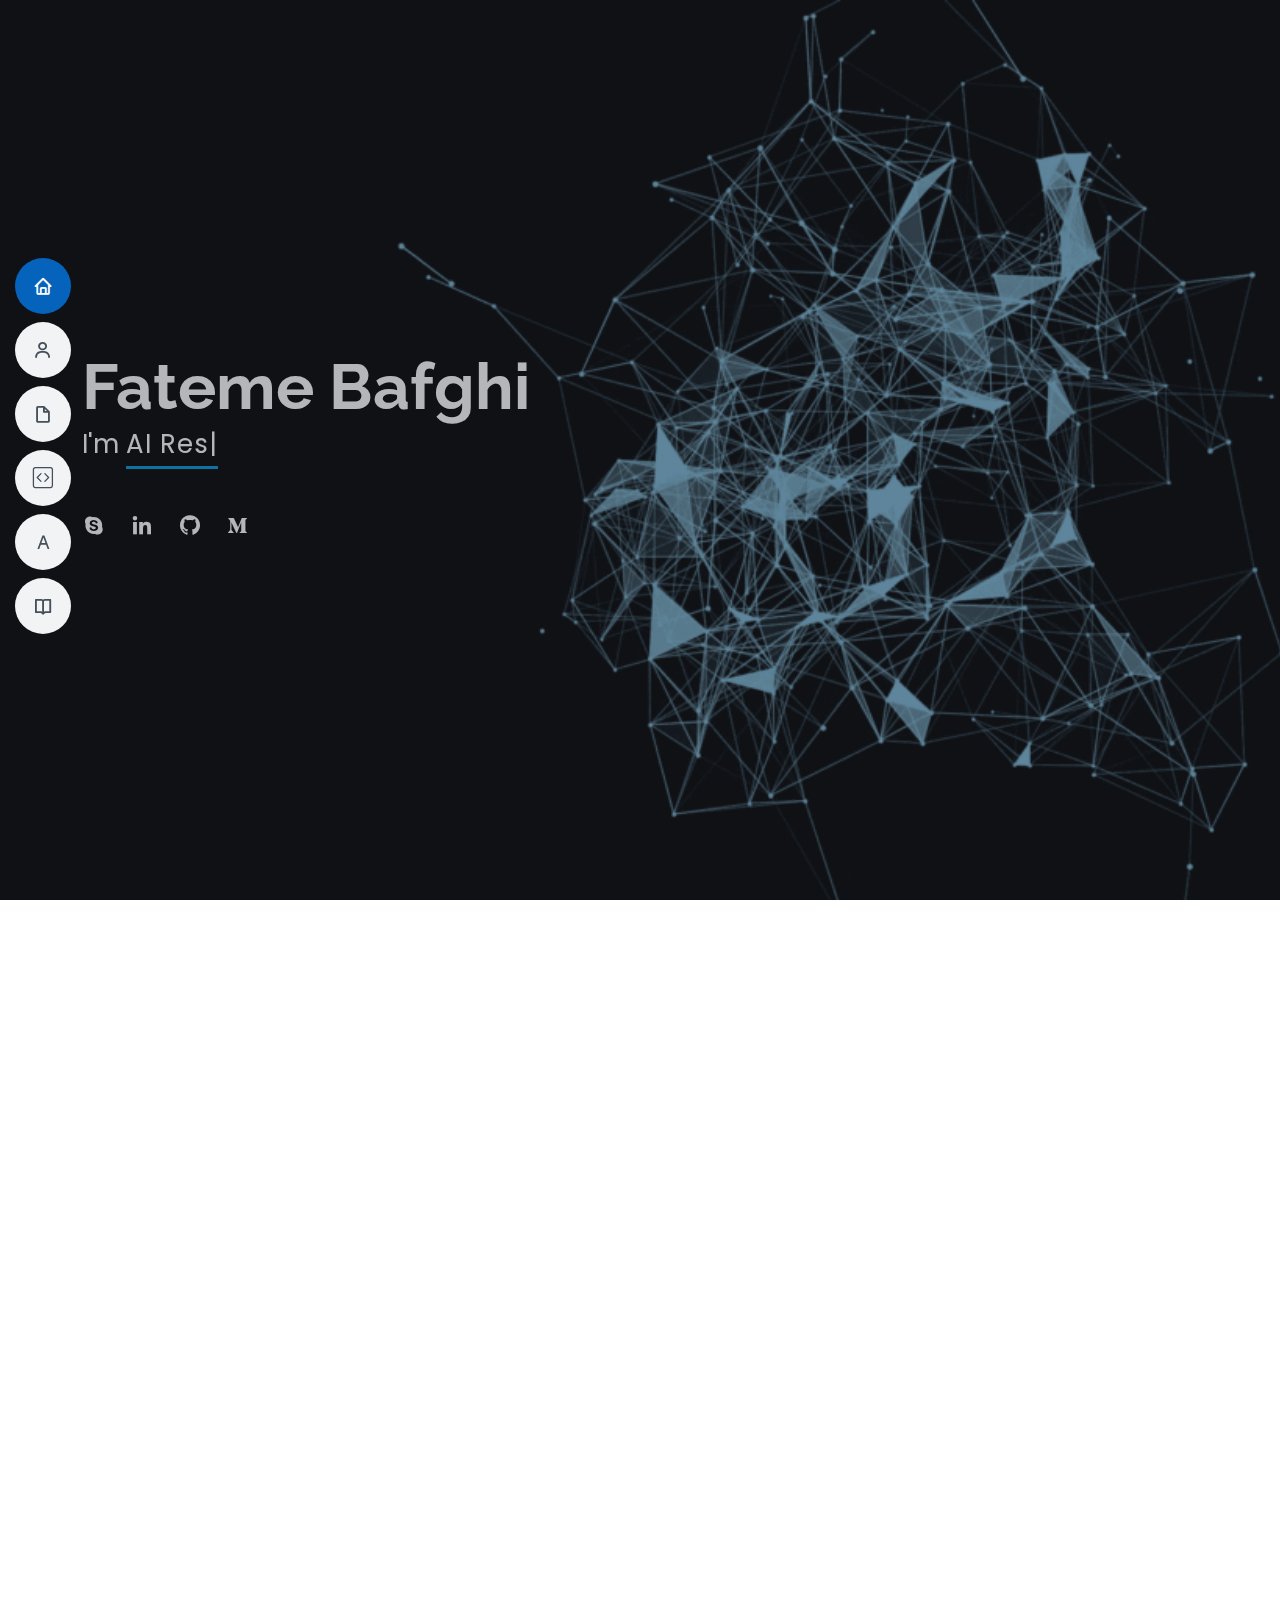
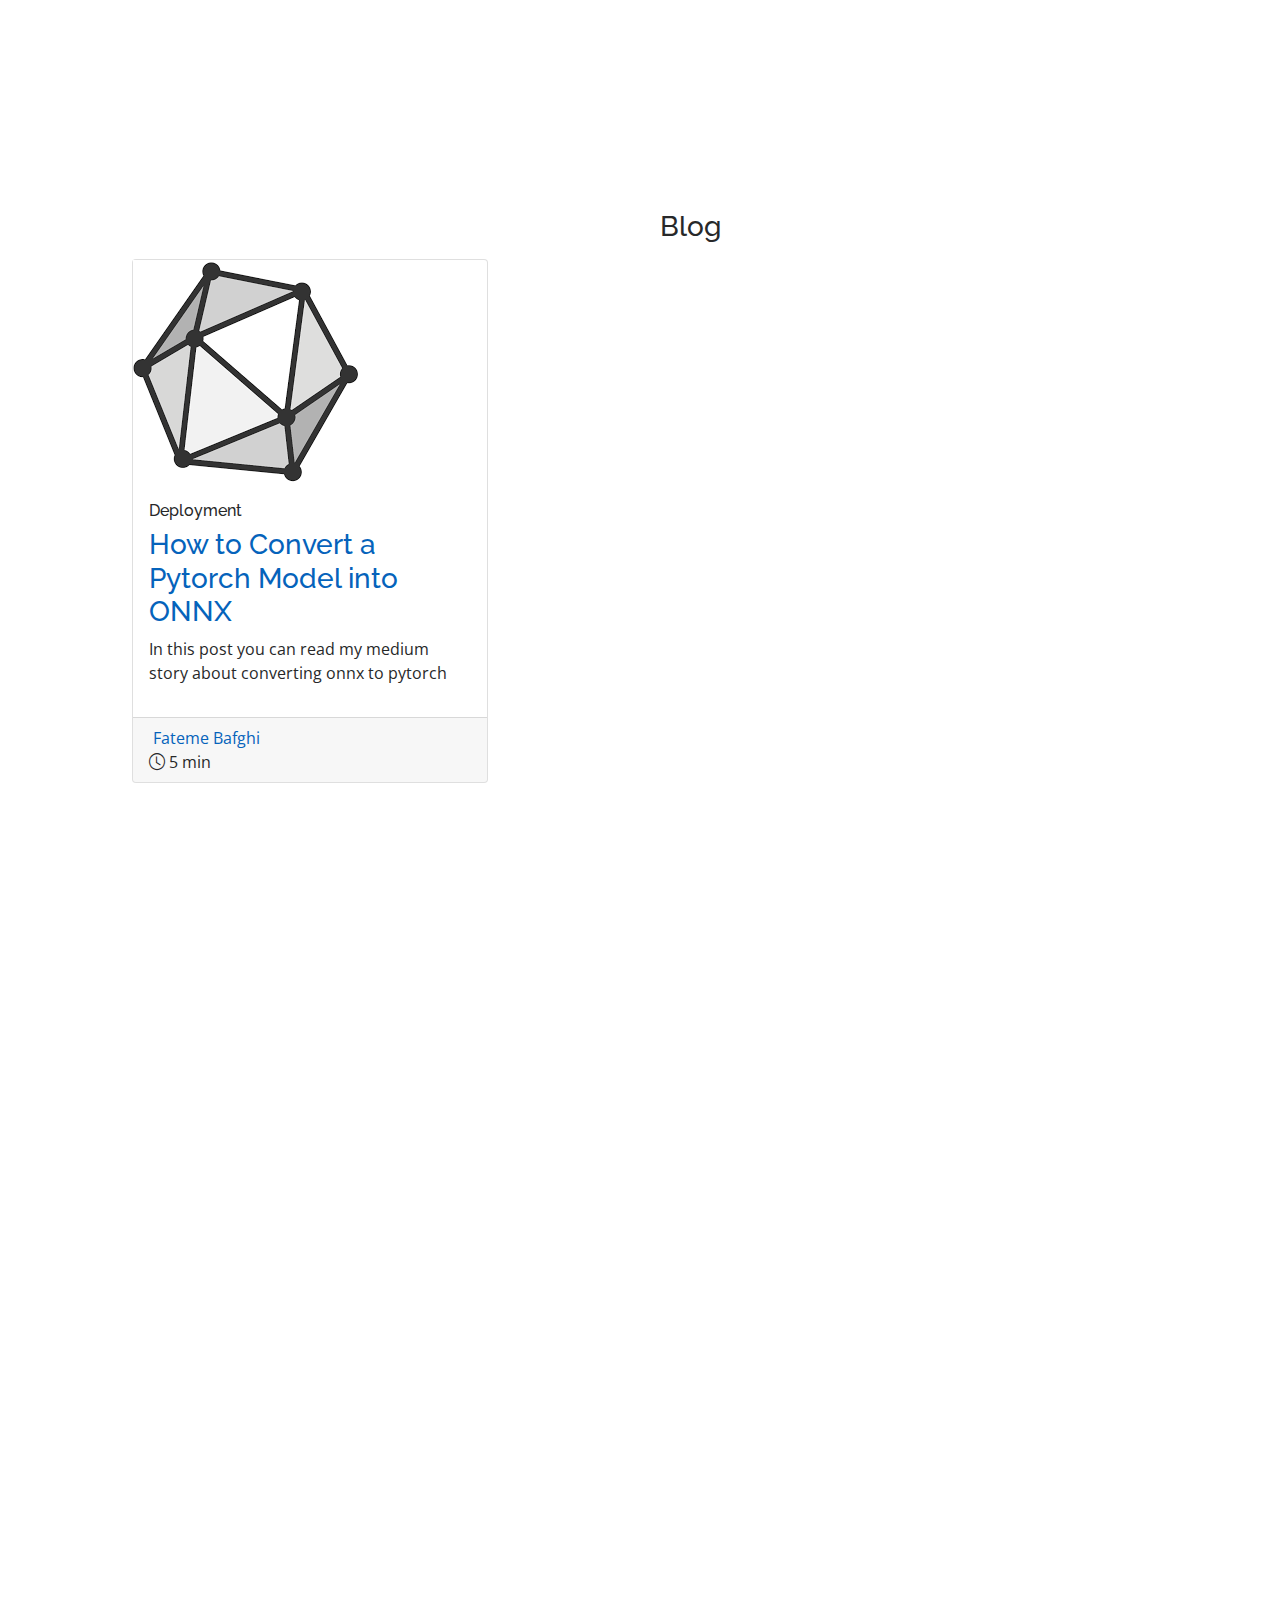
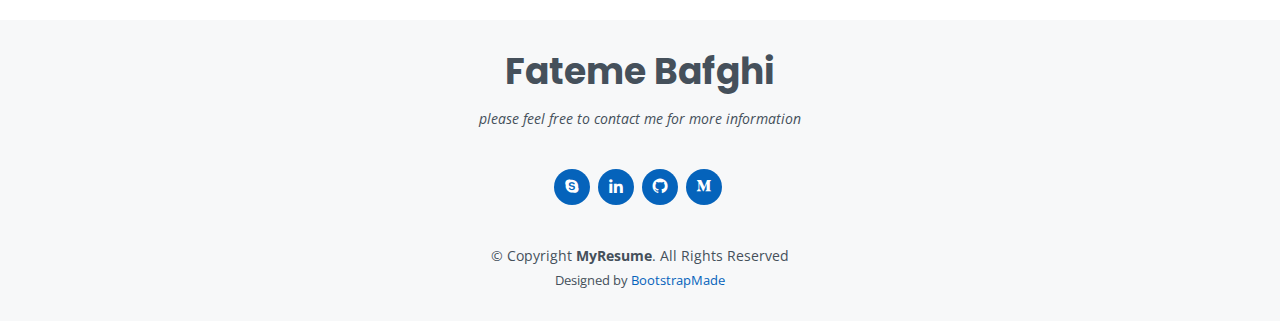
==== commit e5d8ee52: "updating my index" ====
--- a/index.html
+++ b/index.html
@@ -51,7 +51,7 @@
         <li><a href="#hero" class="nav-link scrollto active"><i class="bx bx-home"></i> <span>Home</span></a></li>
         <li><a href="#about" class="nav-link scrollto"><i class="bx bx-user"></i> <span>About</span></a></li>
         <li><a href="#resume" class="nav-link scrollto"><i class="bx bx-file-blank"></i> <span>Resume</span></a></li>
-        <li><a href="#Blog" class="nav-link scrollto"><i class="bi bi-list-check"></i> <span>Blog</span></a></li>
+        <li><a href="#Blog" class="nav-link scrollto"><i class="bi bi-code-square"></i> <span>Blog</span></a></li>
         <li><a href="#Language" class="nav-link scrollto"><i class="bx bx-font"></i> <span>Languages</span></a></li>
         <li><a href="#Researches" class="nav-link scrollto"><i class="bx bx-book-open"></i> <span>Researches</span></a></li>
       </ul>
@@ -63,13 +63,16 @@
   <section id="hero" class="d-flex flex-column justify-content-center">
     <div class="container" data-aos="zoom-in" data-aos-delay="100">
       <h1>Fateme Bafghi</h1>
-      <p>I'm <span class="typed" data-typed-items="AI Researcher, Python Developer, the one who loves challenges
-"></span></p>
-   <div class="social-links">
-   	 <a href="live:c34fc1123a1e1297" class="google-plus"><i class="bx bxl-skype"></i></a>
-         <a href="https://www.linkedin.com/in/fateme-bafghi/" class="linkedin"><i class="bx bxl-linkedin"></i></a>
-    <a href="https://github.com/fatemebafghi" class="github"><i class="bx bxl-github"></i></a>
-    <a href="https://medium.com/@fatemebfg" class="github"><i class="bx bxl-medium"></i></a>
+      <p>I'm <span class="typed" data-typed-items="AI Researcher, Python Developer, the one who loves challenges"></span></p>
+      <div class="social-links">
+      <!-- <a href="live:c34fc1123a1e1297" class="google-plus"><i class="bx bxl-skype"></i></a>
+      <a href="https://www.linkedin.com/in/fateme-bafghi/" class="linkedin"><i class="bx bxl-linkedin"></i></a>
+      <a href="https://github.com/fatemebafghi" class="github"><i class="bx bxl-github"></i></a>
+      <a href="https://medium.com/@fatemebfg" class="github"><i class="bx bxl-medium"></i></a> -->
+        <a href="live:c34fc1123a1e1297" class="google-plus"><i class="bx bxl-skype"></i></a>
+        <a href="https://www.linkedin.com/in/fateme-bafghi/" class="linkedin"><i class="bx bxl-linkedin"></i></a>
+        <a href="https://github.com/fatemebafghi" class="github"><i class="bx bxl-github"></i></a>
+        <a href="https://medium.com/@fatemebfg" class="github"><i class="bx bxl-medium"></i></a>
       </div>
     </div>
   </section><!-- End Hero -->
@@ -102,8 +105,7 @@
               <div class="col-lg-6">
                 <ul>
                   <li><i class="bi bi-chevron-right"></i> <strong>Degree:</strong> <span>Master in Artificial Intelligence </span></li>
-                  <li><i class="bi bi-chevron-right"></i> <strong>Email :</strong> <span>fatemebfg@gmail.com</span></li>
-				                    <li><i class="bi bi-chevron-right"></i> <strong>Email :</strong> <span>fatemebfg@gmail.com</span></li>
+                  <li><i class="bi bi-chevron-right"></i> <strong>Email :</strong> <span>fateme.bafghi1994@gmail.com</span></li>
                   <li><i class="bi bi-chevron-right"></i> <strong>Freelance:</strong> <span>Available</span></li>
                 </ul>
               </div>
@@ -128,12 +130,12 @@
           <div class="col-lg-6">
             <h3 class="resume-title">Education</h3>
             <div class="resume-item">
-              <h4> M.Sc., Artificial Intelligence </h4>
+              <h4> M.Sc. Artificial Intelligence </h4>
               <h5>September 2016 - September 2019</h5>
               <p><em> University of Isfahan, Isfahan, Iran </em></p>
             </div>
             <div class="resume-item">
-              <h4>B.Sc., Computer Engineering, Software Engineering</h4>
+              <h4>B.Sc. Computer Engineering, Software Engineering</h4>
               <h5>September 2012 - September 2016</h5>
               <p><em> Isfahan University of Technology, Isfahan, Iran </em></p>
             </div>
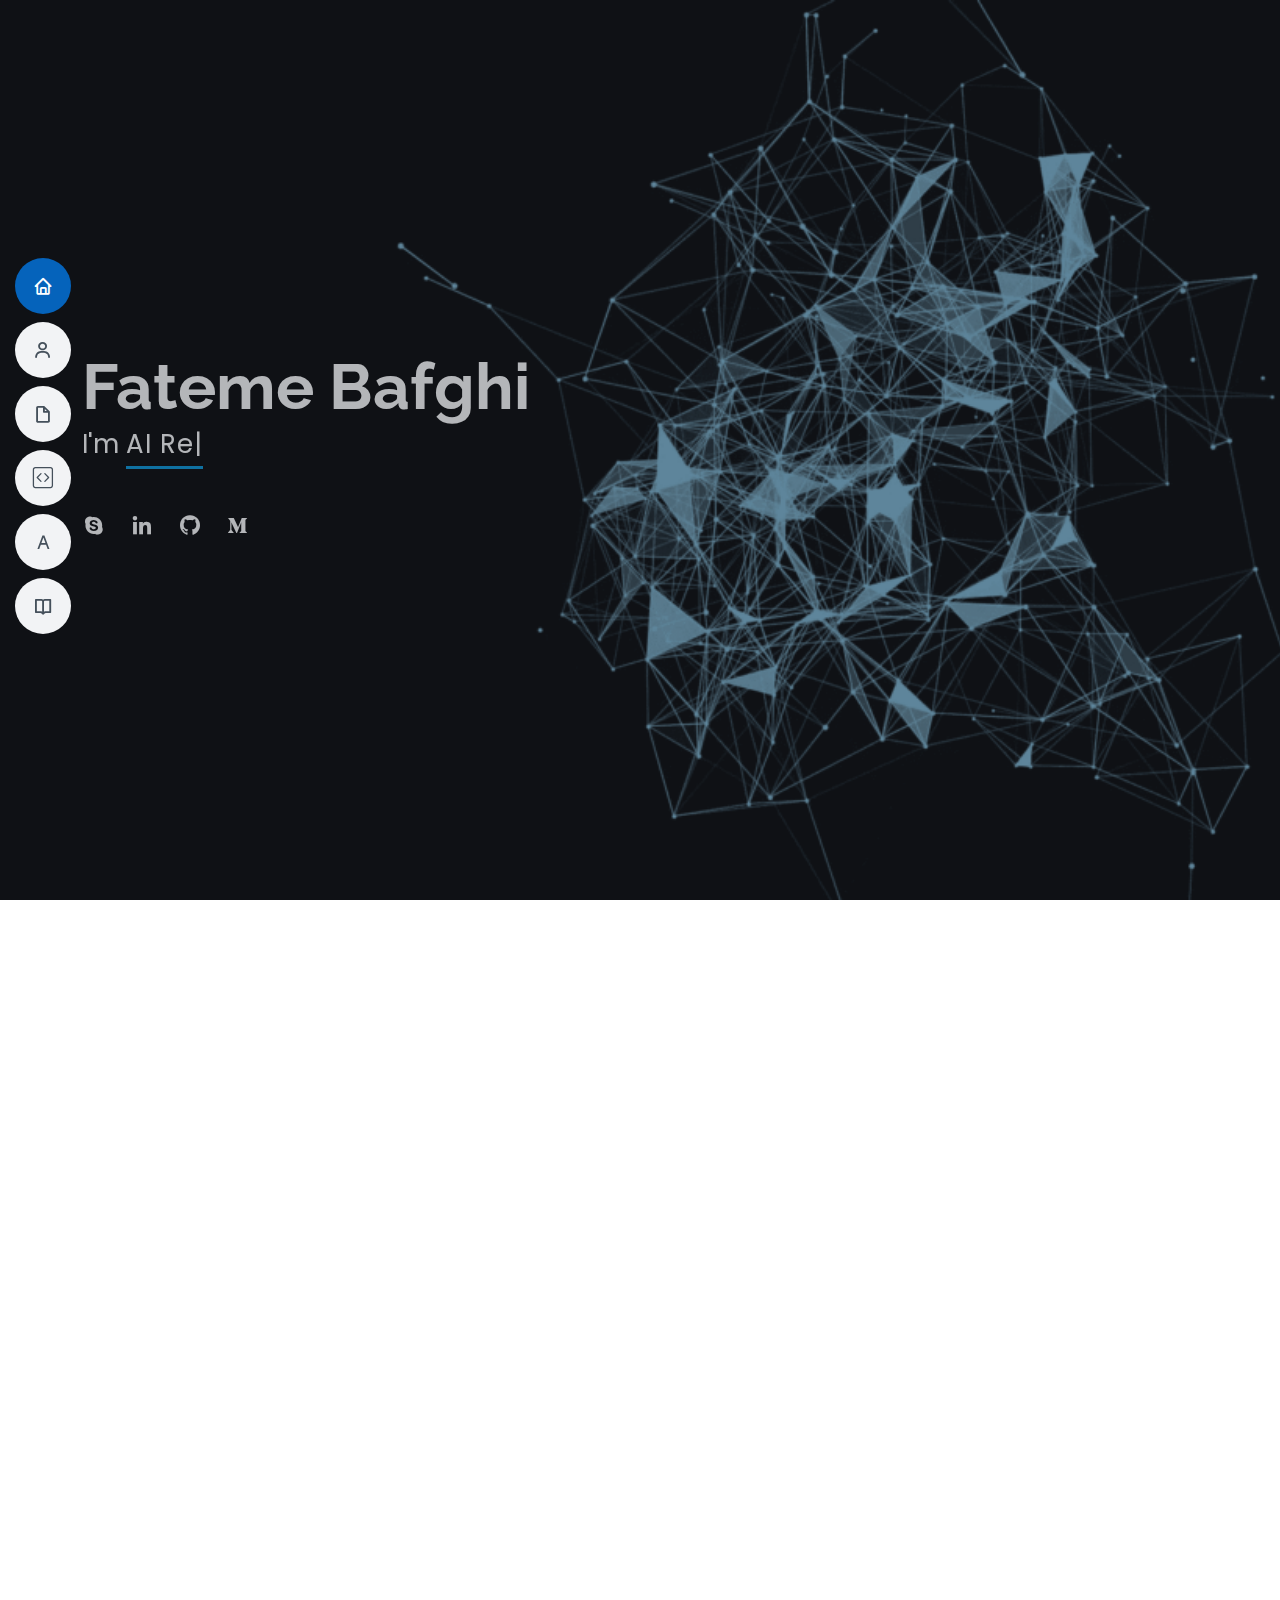
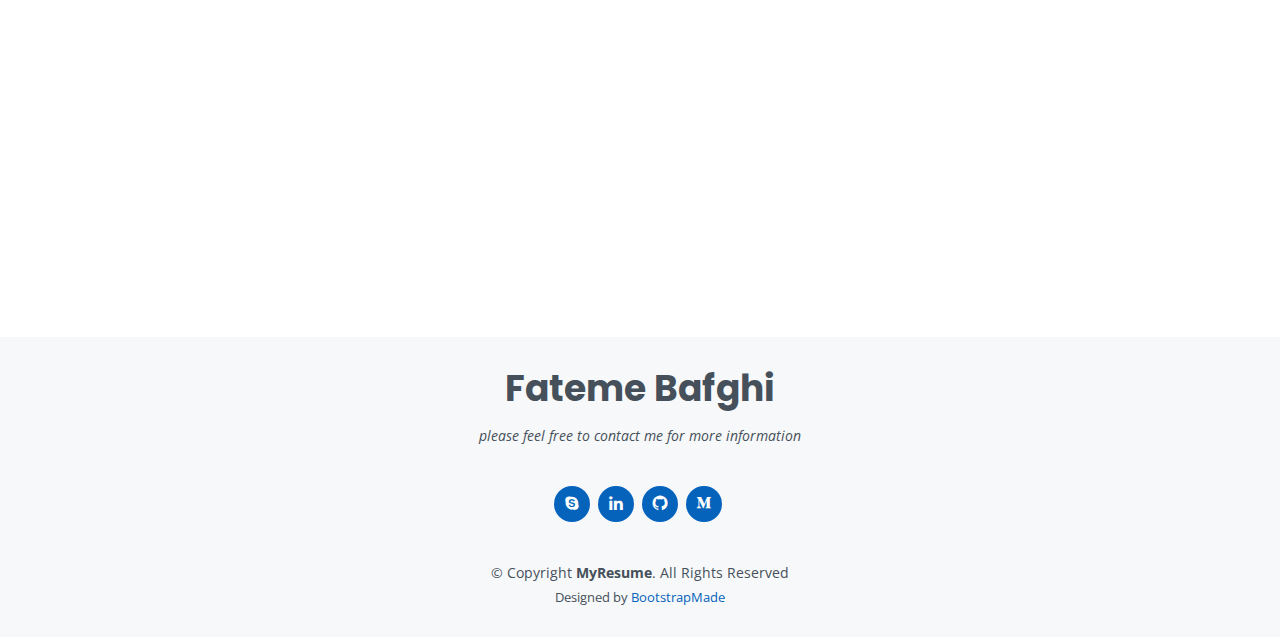
==== commit edcf1c77: "adding an article" ====
--- a/index.html
+++ b/index.html
@@ -227,20 +227,24 @@
     </section><!-- End Skills Section -->
  <!-- ======= Blog Section ======= -->
     <section id="blog" class="blog-mf sect-pt4 route">
-      <div class="container">
-        <div class="row">
-          <div class="col-sm-12">
-            <div class="title-box text-center">
-              <h3 class="title-a">
-                Blog
-              </h3>
-              <p class="subtitle-a">
-                
-              </p>
-              <div class="line-mf"></div>
-            </div>
-          </div>
-        </div>
+<!--      <div class="container">-->
+      <div class="container" data-aos="fade-up">
+        <div class="blog-title">
+          <h2>Blog</h2>
+        </div>
+<!--        <div class="row">-->
+<!--          <div class="col-sm-12">-->
+<!--            <div class="title-box text-center">-->
+<!--              <h3 class="title-a">-->
+<!--                Blog-->
+<!--              </h3>-->
+<!--              <p class="subtitle-a">-->
+<!--                -->
+<!--              </p>-->
+<!--              <div class="line-mf"></div>-->
+<!--            </div>-->
+<!--          </div>-->
+<!--        </div>-->
         <div class="row">
           <div class="col-md-4">
             <div class="card card-blog">
@@ -274,6 +278,39 @@
 
 
         </div>
+        <div class="row">
+          <div class="col-md-4">
+            <div class="card card-blog">
+              <div class="card-img">
+                <a href="blog-single.html"><img src="assets/img/article1/tensorrt-card.png" alt="" class="img-fluid"></a>
+              </div>
+              <div class="card-body">
+                <div class="card-category-box">
+                  <div class="card-category">
+                    <h6 class="category">Deployment</h6>
+                  </div>
+                </div>
+                <h3 class="card-title"><a href="https://github.com/fatemebafghi/TensorRT-Conversion-Calibration-and-inference"> How to Convert an ONNX Model into TensorRT</a></h3>
+                <p class="card-description">
+                  Here is my github repo on converting an ONNX model to Pytorch, Calibrating it and getting inference from it
+                </p>
+              </div>
+              <div class="card-footer">
+                <div class="post-author">
+                  <a href="#">
+                    <img src="assets/img/me.jpg" alt="" class="avatar rounded-circle">
+                    <span class="author">Fateme Bafghi</span>
+                  </a>
+                </div>
+                <div class="post-date">
+                  <span class="bi bi-clock"></span> 5 min
+                </div>
+              </div>
+            </div>
+          </div>
+
+
+      </div>
       </div>
     </section><!-- End Blog Section -->
 
--- a/assets/css/style.css
+++ b/assets/css/style.css
@@ -1,10 +1,10 @@
-/**
-* Template Name: MyResume - v4.6.0
-* Template URL: https://bootstrapmade.com/free-html-bootstrap-template-my-resume/
-* Author: BootstrapMade.com
-* License: https://bootstrapmade.com/license/
-*/
-
+/**
+* Template Name: MyResume - v4.6.0
+* Template URL: https://bootstrapmade.com/free-html-bootstrap-template-my-resume/
+* Author: BootstrapMade.com
+* License: https://bootstrapmade.com/license/
+*/
+
 /*--------------------------------------------------------------
 # General
 --------------------------------------------------------------*/
@@ -239,75 +239,75 @@
 /*--------------------------------------------------------------
 # Hero Section
 --------------------------------------------------------------*/
-#hero {
-  width: 100%;
-  height: 100vh;
-  background: url("../img/hero-bg.gif") top center;
-  background-size: cover;
-}
-#hero:before {
-  content: "";
-  background: rgba(5, 13, 24, 0.3);
-  position: absolute;
-  bottom: 0;
-  top: 0;
-  left: 0;
-  right: 0;
-  z-index: 1;
-}
-#hero .hero-container {
-  position: relative;
-  z-index: 2;
-  min-width: 300px;
-}
-#hero h1 {
-  margin: 0 0 10px 0;
-  font-size: 64px;
-  font-weight: 700;
-  line-height: 56px;
-  color: #fff;
-}
-#hero .social-links {
-  margin-top: 30px;
-}
-#hero .social-links a {
-  font-size: 24px;
-  display: inline-block;
-  color: #fff;
-  line-height: 1;
-  margin-right: 20px;
-  transition: 0.3s;
-}
-#hero .social-links a:hover {
-  color: #0563bb;
-}
-#hero p {
-  color: #fff;
-  margin-bottom: 50px;
-  font-size: 26px;
-  font-family: "Poppins", sans-serif;
-}
-#hero p span {
-  color: #fff;
-  padding-bottom: 4px;
-  letter-spacing: 1px;
-  border-bottom: 3px solid #149ddd;
-}
-@media (min-width: 1024px) {
-  #hero {
-    background-attachment: fixed;
-  }
-}
-@media (max-width: 768px) {
-  #hero h1 {
-    font-size: 28px;
-    line-height: 36px;
-  }
-  #hero h2 {
-    font-size: 18px;
-    line-height: 24px;
-    margin-bottom: 30px;
-  }
+#hero {
+  width: 100%;
+  height: 100vh;
+  background: url("../img/hero-bg.gif") top center;
+  background-size: cover;
+}
+#hero:before {
+  content: "";
+  background: rgba(5, 13, 24, 0.3);
+  position: absolute;
+  bottom: 0;
+  top: 0;
+  left: 0;
+  right: 0;
+  z-index: 1;
+}
+#hero .hero-container {
+  position: relative;
+  z-index: 2;
+  min-width: 300px;
+}
+#hero h1 {
+  margin: 0 0 10px 0;
+  font-size: 64px;
+  font-weight: 700;
+  line-height: 56px;
+  color: #fff;
+}
+#hero .social-links {
+  margin-top: 30px;
+}
+#hero .social-links a {
+  font-size: 24px;
+  display: inline-block;
+  color: #fff;
+  line-height: 1;
+  margin-right: 20px;
+  transition: 0.3s;
+}
+#hero .social-links a:hover {
+  color: #0563bb;
+}
+#hero p {
+  color: #fff;
+  margin-bottom: 50px;
+  font-size: 26px;
+  font-family: "Poppins", sans-serif;
+}
+#hero p span {
+  color: #fff;
+  padding-bottom: 4px;
+  letter-spacing: 1px;
+  border-bottom: 3px solid #149ddd;
+}
+@media (min-width: 1024px) {
+  #hero {
+    background-attachment: fixed;
+  }
+}
+@media (max-width: 768px) {
+  #hero h1 {
+    font-size: 28px;
+    line-height: 36px;
+  }
+  #hero h2 {
+    font-size: 18px;
+    line-height: 24px;
+    margin-bottom: 30px;
+  }
 }
 
 /*--------------------------------------------------------------
@@ -455,33 +455,33 @@
   transition: 0.9s;
   background-color: #0563bb;
 }
-.skillls h6	 {
-  font-size: 18px;
-  display: inline-block;
-  background: #0563bb;
-  color: #fff;
-  line-height: 1;
-  padding: 8px 0;
-  margin-right: 4px;
-  border-radius: 50%;
-  text-align: center;
-  width: 36px;
-  height: 36px;
-  transition: 0.3s;
-}
-.skills.resume-item {
-  font-size: 26px;
-  font-weight: 700;
-  margin-top: 20px;
-  margin-bottom: 20px;
-color: #45505b;}
-.skills.resume-item h5 {
-  font-size: 16px;
-  background: #f7f8f9;
-  padding: 5px 15px;
-  display: inline-block;
-  font-weight: 600;
-  margin-bottom: 10px;
+.skillls h6	 {
+  font-size: 18px;
+  display: inline-block;
+  background: #0563bb;
+  color: #fff;
+  line-height: 1;
+  padding: 8px 0;
+  margin-right: 4px;
+  border-radius: 50%;
+  text-align: center;
+  width: 36px;
+  height: 36px;
+  transition: 0.3s;
+}
+.skills.resume-item {
+  font-size: 26px;
+  font-weight: 700;
+  margin-top: 20px;
+  margin-bottom: 20px;
+color: #45505b;}
+.skills.resume-item h5 {
+  font-size: 16px;
+  background: #f7f8f9;
+  padding: 5px 15px;
+  display: inline-block;
+  font-weight: 600;
+  margin-bottom: 10px;
 }
 /*--------------------------------------------------------------
 # Resume
@@ -1078,4 +1078,161 @@
 }
 #footer .credits {
   font-size: 13px;
-}+}
+
+/*--------------------------------------------------------------
+# Blog
+--------------------------------------------------------------*/
+.blog-title {
+  text-align: center;
+  padding-bottom: 30px;
+}
+.blog-title h2 {
+  font-size: 32px;
+  font-weight: bold;
+  text-transform: uppercase;
+  margin-bottom: 20px;
+  padding-bottom: 20px;
+  position: relative;
+  color: #45505b;
+}
+.blog-title h2::before {
+  content: "";
+  position: absolute;
+  display: block;
+  width: 120px;
+  height: 1px;
+  background: #ddd;
+  bottom: 1px;
+  left: calc(50% - 60px);
+}
+.blog-title h2::after {
+  content: "";
+  position: absolute;
+  display: block;
+  width: 40px;
+  height: 3px;
+  background: #0563bb;
+  bottom: 0;
+  left: calc(50% - 20px);
+}
+.blog-title p {
+  margin-bottom: 0;
+}
+
+@media (min-width: 767px) {
+  .card-blog {
+    margin-bottom: 3rem;
+  }
+}
+
+.card-blog .card-body {
+  position: relative;
+}
+
+.card-blog .card-category-box {
+  position: absolute;
+  text-align: center;
+  top: -16px;
+  left: 15px;
+  right: 15px;
+  line-height: 25px;
+  overflow: hidden;
+}
+
+.card-blog .card-category {
+  display: inline-block;
+  color: #fff;
+  padding: 0 15px 5px;
+  overflow: hidden;
+  background-color: #0078ff;
+  border-radius: 4px;
+}
+
+.card-blog .card-category .category {
+  color: #fff;
+  display: inline-block;
+  text-transform: uppercase;
+  font-size: 0.7rem;
+  letter-spacing: 0.1px;
+  margin-bottom: 0;
+}
+
+.card-blog .card-title {
+  font-size: 1.3rem;
+  margin-top: 0.6rem;
+}
+
+.card-blog .card-description {
+  color: #4e4e4e;
+}
+
+.card-blog .post-author {
+  display: inline-block;
+}
+
+.card-blog .post-date {
+  color: #4e4e4e;
+  display: inline-block;
+  float: right;
+}
+
+/*--------------------------------------------------------------
+# Blog Single
+--------------------------------------------------------------*/
+.post-box,
+.form-comments,
+.box-comments,
+.widget-sidebar {
+  padding: 2rem;
+  background-color: #fff;
+  margin-bottom: 3rem;
+}
+
+@media (min-width: 768px) {
+
+  .post-box,
+  .form-comments,
+  .box-comments,
+  .widget-sidebar {
+    padding: 3rem;
+  }
+}
+
+.blog-wrapper .article-title {
+  font-size: 1.5rem;
+}
+
+@media (min-width: 768px) {
+  .blog-wrapper .article-title {
+    font-size: 1.9rem;
+  }
+}
+
+.blog-wrapper .post-meta {
+  margin: 1rem 0;
+}
+
+.blog-wrapper .post-meta ul {
+  border-left: 4px solid #0078ff;
+  margin-top: 1rem;
+}
+
+.blog-wrapper .post-meta ul li {
+  display: inline-block;
+  margin-left: 15px;
+}
+
+.blog-wrapper .post-meta ul a {
+  color: #0078ff;
+}
+
+.blog-wrapper .post-meta ul span {
+  color: #1e1e1e;
+}
+
+.blog-wrapper .blockquote {
+  border-left: 4px solid #0078ff;
+  padding: 18px;
+  font-style: italic;
+}
